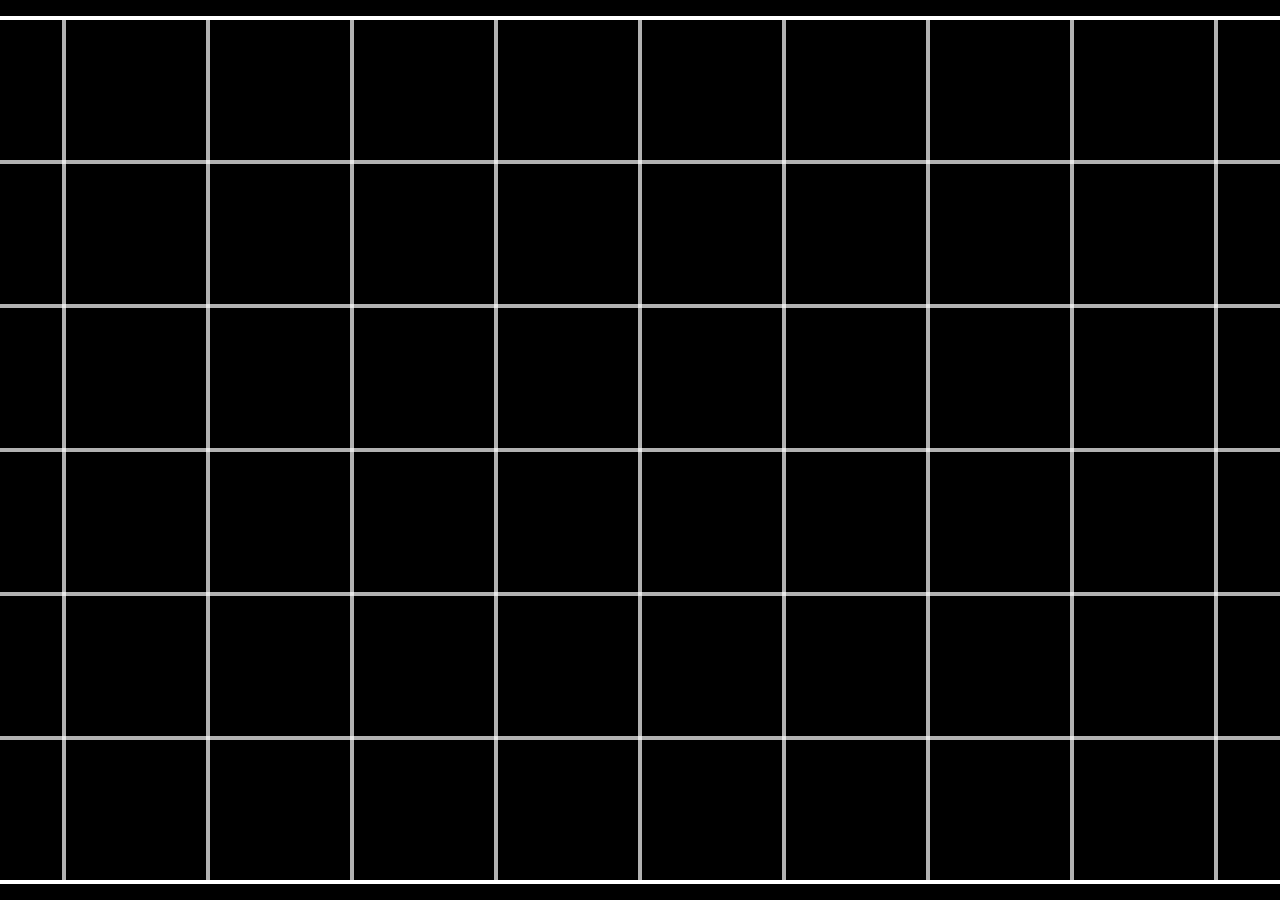
==== game.html @ 51f3d135 "Inital Commit" ====
<!doctype html>
<html lang="zh-CN">
    <head>
        <meta charset="UTF-8" />
        <meta
            name="viewport"
            content="width=device-width, initial-scale=1.0, maximum-scale=1.0, user-scalable=no"
        />
        <title>何忆卫 - 游戏</title>
        <link rel="stylesheet" href="css/main.css" />

        <link href="css/game.css" rel="stylesheet" />
    </head>
    <body>
        <div id="app">
            <div id="game-container"></div>
        </div>
        <div id="dark"></div>
    </body>
    <script src="js/phaser.js" defer></script>
    <script src="js/jdenticon.js" defer></script>
    <script src="js/lib.js" defer></script>
    <script src="js/color-thief.js" defer></script>
    <script src="js/game.js" defer></script>
</html>
---- css/main.css ----
* {
    margin: 0;
    padding: 0;
    box-sizing: border-box;
    -webkit-tap-highlight-color: transparent;
}

body {
    font-family:
        -apple-system, BlinkMacSystemFont, "Segoe UI", Roboto, "Helvetica Neue",
        Arial, sans-serif;
    font-size: 14px;
    line-height: 1.5;
    color: #323233;
    background-color: #f7f8fa;
    -webkit-font-smoothing: antialiased;
    -moz-osx-font-smoothing: grayscale;
}

/* 移动端适配基础样式 */
.van-hairline--top-bottom::after {
    border-width: 0;
}

/* 防止 iOS 点击延迟 */
a,
button,
input,
.van-button {
    touch-action: manipulation;
}

/* 禁用长按菜单 */
* {
    -webkit-touch-callout: none;
    -webkit-user-select: none;
    -khtml-user-select: none;
    -moz-user-select: none;
    -ms-user-select: none;
    user-select: none;
}

/* 允许文本选择 */
p,
span,
div,
h1,
h2,
h3,
h4,
h5,
h6 {
    -webkit-user-select: text;
    -moz-user-select: text;
    -ms-user-select: text;
    user-select: text;
}

/* 滚动条优化 */
::-webkit-scrollbar {
    width: 0;
    background: transparent;
}

/* 输入框样式重置 */
input,
textarea {
    -webkit-appearance: none;
    -moz-appearance: none;
    appearance: none;
    border-radius: 0;
}

/* 安全区域适配（iPhone X 及以上） */
.safe-area-inset-bottom {
    padding-left: constant(safe-area-inset-bottom);
    padding-left: env(safe-area-inset-bottom);
}
/* 横屏布局样式 */
body {
  width: 100vw;
  height: 100vh;
  overflow: hidden;
  display: flex;
  flex-direction: column;
  align-items: center;
  justify-content: center;
  background-color: #f7f8fa;
}

#app {
  width: 100vw;
  height: 100vh;
  display: flex;
  flex-direction: column;
  align-items: center;
  justify-content: center;
  overflow-y: auto;
}

/* 修改容器布局为横向排列 */
.op-container {
  display: flex;
  flex-wrap: nowrap; /* 不换行 */
  gap: 10px;
  justify-content: center;
  align-items: flex-start;
  text-align: left;
  width: auto;
  height: 100vh;
  max-width: 100%;
  scrollbar-width: thin; /* Firefox */
  scrollbar-color: rgba(0, 0, 0, 0.2) transparent; /* Firefox */
}

/* Chrome, Edge, Safari 滚动条样式 */
.op-container::-webkit-scrollbar {
  height: 8px;
}

.op-container::-webkit-scrollbar-track {
  background: transparent;
  border-radius: 20px;
}

.op-container::-webkit-scrollbar-thumb {
  background-color: rgba(0, 0, 0, 0.2);
  border-radius: 20px;
}

/* 调整每个op项目的样式 */
.op {
  flex: 0 0 auto; /* 不允许伸缩，保持原始尺寸 */
  display: flex;
  flex-direction: column;
  align-items: center;
  margin: 0;
  padding: 15px;
  border-radius: 20px;
  cursor: pointer;
  position: relative;
  background-color: #ffffff;
  box-shadow: 0 2px 8px rgba(0, 0, 0, 0.1);
  z-index: 1;
  min-width: 80px;
  transition: all 384ms;
}

.op:hover {
  transform: translateY(-2px);
  box-shadow: 0 4px 12px rgba(0, 0, 0, 0.15);
}

.op-svg-container {
  display: flex;
  align-items: center;
  justify-content: center;
  position: relative;
  z-index: 2;
}

.op-svg {
  width: 80px;
  height: 80px;
  overflow: hidden;
  display: flex;
  align-items: center;
  justify-content: center;
  transition: all 0.3s ease;
  background-color: transparent;
  border-radius: 0;
  box-shadow: none;
}

.op-svg svg {
  width: 100%;
  height: 100%;
  object-fit: contain;
  filter: drop-shadow(0 2px 4px rgba(0, 0, 0, 0.2));
}

/* 修改悬浮框样式，从下方弹出 */
.op-description {
  display: flex;
  position: absolute;
  top: 100%; /* 放在op元素下方 */
  left: 50%;
  margin-left: 0;
  margin-top: 10px; /* 与图标保持距离 */
  z-index: 1001;
  min-width: 120px;
  padding: 12px;
  background-color: #ffffff;
  border-radius: 20px;
  box-shadow: 0 4px 20px rgba(0, 0, 0, 0.15);
  border: 1px solid #eeeeee;
  flex-direction: column;
  justify-content: center;
  transform: translateX(-50%) translateY(-20px);
  animation: transOut 284ms forwards;
  pointer-events: none;
  opacity: 0;
}

.op-description.show {
  display: flex;
  transform: translateX(-50%) translateY(0);
  animation: transIn 384ms;
  opacity: 1;
  visibility: visible;
  pointer-events: auto; /* 显示时允许交互 */
}

/* 修改箭头位置，指向图标 */
.op-description:before {
  content: "";
  position: absolute;
  bottom: 100%; /* 在悬浮框上方 */
  left: 50%;
  transform: translateX(-50%);
  width: 0;
  height: 0;
  border-left: 6px solid transparent;
  border-right: 6px solid transparent;
  border-bottom: 6px solid #ffffff;
  z-index: 1001;
}

.op-description:after {
  content: "";
  position: absolute;
  bottom: 100%;
  left: 50%;
  transform: translateX(-50%);
  width: 0;
  height: 0;
  border-left: 7px solid transparent;
  border-right: 7px solid transparent;
  border-bottom: 7px solid #eeeeee;
  z-index: 999;
}

/* 修改动画 */
@keyframes transIn {
  0% {
    transform: translateX(-50%) translateY(-20px);
    opacity: 0;
  }
  100% {
    transform: translateX(-50%) translateY(0);
    opacity: 1;
  }
}

@keyframes transOut {
  0% {
    transform: translateX(-50%) translateY(0);
    opacity: 1;
  }
  75% {
    transform: translateX(-50%) translateY(-20px);
    opacity: 0;
  }
}

.op-name {
  font-size: 16px;
  font-weight: 600;
  color: #333333;
  margin-bottom: 8px;
  padding-bottom: 4px;
  border-bottom: 1px solid #eeeeee;
  text-align: center;
}

.op-stat {
  font-size: 13px;
  color: #666666;
  line-height: 1;
  padding: 3px 0;
  display: flex;
  align-items: center;
  text-align: left;
  justify-content: space-between;
}

.op-stat:before {
  content: "";
  width: 6px;
  height: 6px;
  border-radius: 50%;
  background-color: #1890ff;
  margin-right: 8px;
  flex-shrink: 0;
}

.op-stat-value {
  font-weight: 600;
  color: #333333;
}

/* 横屏适配 */
@media (orientation: landscape) {
  .op-container {
    justify-content: flex-start; /* 左对齐，允许滚动 */
  }
  
  .op {
    min-width: 100px;
  }
  
  .op-svg {
    width: 60px;
    height: 60px;
  }
}

/* 小屏幕横屏适配 */
@media (max-width: 768px) and (orientation: landscape) {
  .op-container {
    padding: 10px 0;
  }
  
  .op {
    padding: 8px;
    min-width: 90px;
  }
  
  .op-svg {
    width: 50px;
    height: 50px;
  }
  
  .op-description {
    min-width: 160px;
  }
}

#start-btn {
    height: 100px;
    width: 50%;
    margin: 20px;
    border-radius: 20px;
    border: none;
    box-shadow: 0 5px 10px #AAA;
    background-color: #AAA;
    color: #fff;
    font-weight: 600;
    transition: all 1000ms;
    z-index: 1003;
}

#start-btn:active {
    background-color: #13ff79;
    box-shadow: 0 0 30px #13ff79;
    font-weight: 800;
    transform: scale(1.1);
}

#start-btn:active ~ .mask {
    background-color: rgba(0, 0, 0, 1);
    backdrop-filter: blur(5px);
}

h1 {
    font-size: 300%;
}

.mask, #dark {
    background-color: rgba(0, 0, 0, 0);
    pointer-events: none;
    z-index: 1002;
    position: absolute;
    top: 0;
    left: 0;
    height: 100vh;
    width: 100vw;
    backdrop-filter: blur(0px);
    transition: all 1000ms;
}

#dark {
    background-color: #000;
    z-index: 99999999;
    transition: opacity 500ms;
    opacity: 0;
}
---- css/game.css ----
#app, body, html, #game-container * {
    width: 100vw;
    height: 100vh;
    display: flex;
    flex-direction: column;
    justify-content: center;
    align-items: center;
    margin: 0;
    padding: 0;
    image-rendering: pixelated;
    background-color: #000;
    position: absolute;
    left: 0;
    top: 0;
    z-index: 1;
}

* {
    user-select: none;
    outline: none;
    cursor: none;
}

#dark {
    opacity: 1;
}
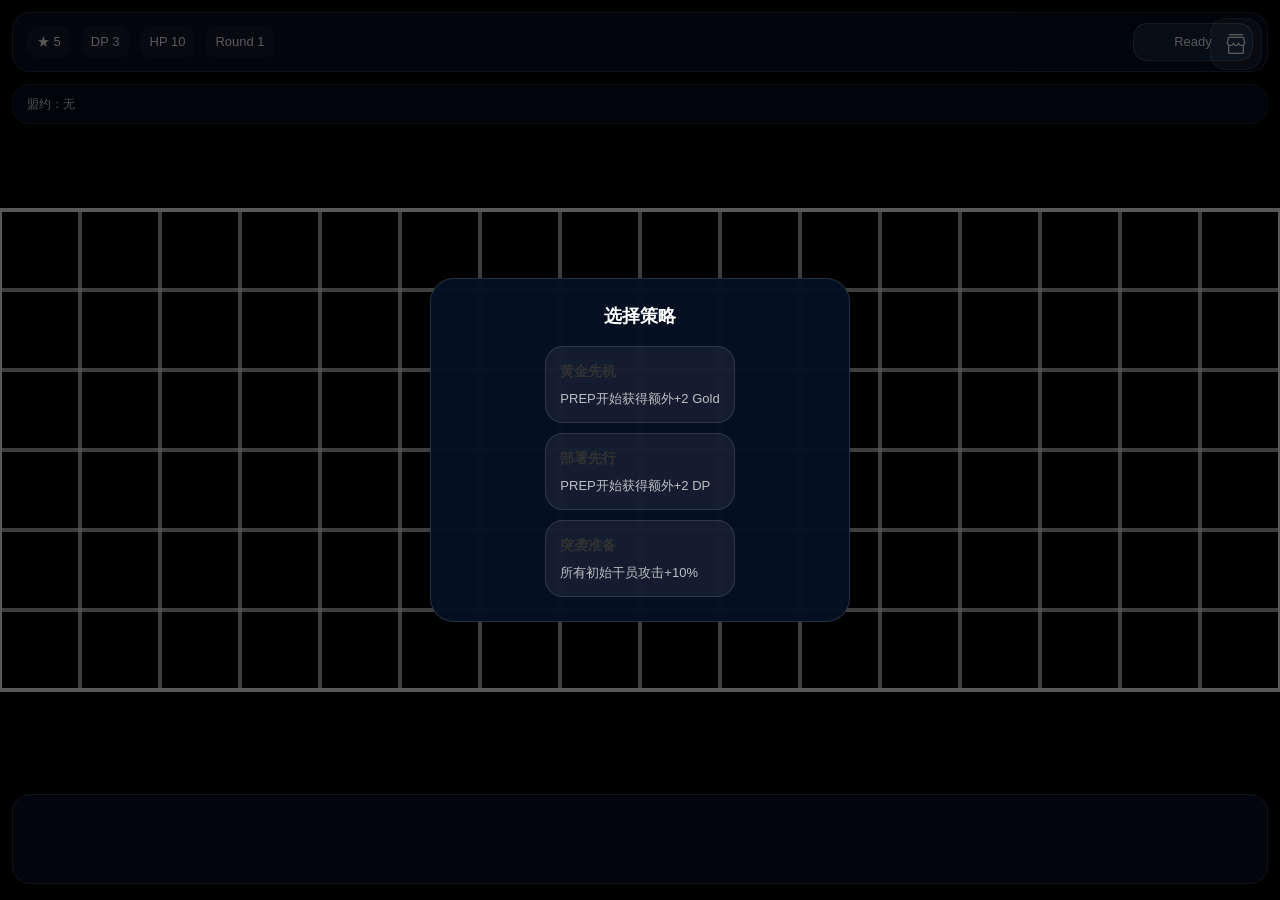
==== commit 8ba52458: "nice" ====
--- a/game.html
+++ b/game.html
@@ -8,12 +8,55 @@
         />
         <title>何忆卫 - 游戏</title>
         <link rel="stylesheet" href="css/main.css" />
-
+        <link rel="stylesheet" href="css/index.css" />
         <link href="css/game.css" rel="stylesheet" />
     </head>
     <body>
         <div id="app">
             <div id="game-container"></div>
+            <div id="battle-ui" class="battle-ui">
+                <div id="status-bar" class="status-bar">
+                    <span id="gold-value">★0</span>
+                    <span id="dp-value">DP 0</span>
+                    <span id="hp-value">HP 0</span>
+                    <span id="round-value">Round 0</span>
+                    <button id="phase-button" class="phase-button">准备</button>
+                </div>
+                <div id="covenant-bar" class="covenant-bar">盟约：无</div>
+                <div id="hand-panel" class="hand-panel"></div>
+            </div>
+            <div id="shop-toggle" class="shop-toggle" aria-label="打开商店" role="button">
+                <i class="van-icon van-icon-shop-o"></i>
+            </div>
+            <div id="shop-panel" class="shop-panel" aria-hidden="true">
+                <div class="shop-panel__header">
+                    <div class="shop-panel__title">
+                        <i class="van-icon van-icon-shop-o"></i>
+                        <span>调度中心</span>
+                    </div>
+                    <button id="shop-close" class="shop-close" type="button" aria-label="关闭商店">
+                        <i class="van-icon van-icon-close"></i>
+                    </button>
+                </div>
+                <div class="shop-panel__topbar">
+                    <button id="shop-refresh" class="shop-action">刷新(2★)</button>
+                    <button id="shop-upgrade" class="shop-action">升级中心(5★)</button>
+                </div>
+                <div id="shop-body" class="shop-body"></div>
+                <div id="shop-note" class="shop-note"></div>
+            </div>
+            <div id="strategy-panel" class="overlay-panel visible" aria-hidden="false">
+                <div class="overlay-box">
+                    <div class="overlay-title">选择策略</div>
+                    <div id="strategy-options" class="strategy-options"></div>
+                </div>
+            </div>
+            <div id="result-panel" class="overlay-panel" aria-hidden="true">
+                <div class="overlay-box">
+                    <div id="result-text" class="overlay-title"></div>
+                    <button id="result-button" class="phase-button"></button>
+                </div>
+            </div>
         </div>
         <div id="dark"></div>
     </body>
--- a/css/index.css
+++ b/css/index.css
@@ -0,0 +1 @@
+html{-webkit-tap-highlight-color:transparent}body{margin:0;font-family:-apple-system,BlinkMacSystemFont,'Helvetica Neue',Helvetica,Segoe UI,Arial,Roboto,'PingFang SC',miui,'Hiragino Sans GB','Microsoft Yahei',sans-serif}a{text-decoration:none}button,input,textarea{color:inherit;font:inherit}[class*=van-]:focus,a:focus,button:focus,input:focus,textarea:focus{outline:0}ol,ul{margin:0;padding:0;list-style:none}.van-ellipsis{overflow:hidden;white-space:nowrap;text-overflow:ellipsis}.van-multi-ellipsis--l2{display:-webkit-box;overflow:hidden;text-overflow:ellipsis;-webkit-line-clamp:2;-webkit-box-orient:vertical}.van-multi-ellipsis--l3{display:-webkit-box;overflow:hidden;text-overflow:ellipsis;-webkit-line-clamp:3;-webkit-box-orient:vertical}.van-clearfix::after{display:table;clear:both;content:''}[class*=van-hairline]::after{position:absolute;box-sizing:border-box;content:' ';pointer-events:none;top:-50%;right:-50%;bottom:-50%;left:-50%;border:0 solid #ebedf0;-webkit-transform:scale(.5);transform:scale(.5)}.van-hairline,.van-hairline--bottom,.van-hairline--left,.van-hairline--right,.van-hairline--surround,.van-hairline--top,.van-hairline--top-bottom{position:relative}.van-hairline--top::after{border-top-width:1px}.van-hairline--left::after{border-left-width:1px}.van-hairline--right::after{border-right-width:1px}.van-hairline--bottom::after{border-bottom-width:1px}.van-hairline--top-bottom::after,.van-hairline-unset--top-bottom::after{border-width:1px 0}.van-hairline--surround::after{border-width:1px}@-webkit-keyframes van-slide-up-enter{from{-webkit-transform:translate3d(0,100%,0);transform:translate3d(0,100%,0)}}@keyframes van-slide-up-enter{from{-webkit-transform:translate3d(0,100%,0);transform:translate3d(0,100%,0)}}@-webkit-keyframes van-slide-up-leave{to{-webkit-transform:translate3d(0,100%,0);transform:translate3d(0,100%,0)}}@keyframes van-slide-up-leave{to{-webkit-transform:translate3d(0,100%,0);transform:translate3d(0,100%,0)}}@-webkit-keyframes van-slide-down-enter{from{-webkit-transform:translate3d(0,-100%,0);transform:translate3d(0,-100%,0)}}@keyframes van-slide-down-enter{from{-webkit-transform:translate3d(0,-100%,0);transform:translate3d(0,-100%,0)}}@-webkit-keyframes van-slide-down-leave{to{-webkit-transform:translate3d(0,-100%,0);transform:translate3d(0,-100%,0)}}@keyframes van-slide-down-leave{to{-webkit-transform:translate3d(0,-100%,0);transform:translate3d(0,-100%,0)}}@-webkit-keyframes van-slide-left-enter{from{-webkit-transform:translate3d(-100%,0,0);transform:translate3d(-100%,0,0)}}@keyframes van-slide-left-enter{from{-webkit-transform:translate3d(-100%,0,0);transform:translate3d(-100%,0,0)}}@-webkit-keyframes van-slide-left-leave{to{-webkit-transform:translate3d(-100%,0,0);transform:translate3d(-100%,0,0)}}@keyframes van-slide-left-leave{to{-webkit-transform:translate3d(-100%,0,0);transform:translate3d(-100%,0,0)}}@-webkit-keyframes van-slide-right-enter{from{-webkit-transform:translate3d(100%,0,0);transform:translate3d(100%,0,0)}}@keyframes van-slide-right-enter{from{-webkit-transform:translate3d(100%,0,0);transform:translate3d(100%,0,0)}}@-webkit-keyframes van-slide-right-leave{to{-webkit-transform:translate3d(100%,0,0);transform:translate3d(100%,0,0)}}@keyframes van-slide-right-leave{to{-webkit-transform:translate3d(100%,0,0);transform:translate3d(100%,0,0)}}@-webkit-keyframes van-fade-in{from{opacity:0}to{opacity:1}}@keyframes van-fade-in{from{opacity:0}to{opacity:1}}@-webkit-keyframes van-fade-out{from{opacity:1}to{opacity:0}}@keyframes van-fade-out{from{opacity:1}to{opacity:0}}@-webkit-keyframes van-rotate{from{-webkit-transform:rotate(0);transform:rotate(0)}to{-webkit-transform:rotate(360deg);transform:rotate(360deg)}}@keyframes van-rotate{from{-webkit-transform:rotate(0);transform:rotate(0)}to{-webkit-transform:rotate(360deg);transform:rotate(360deg)}}.van-fade-enter-active{-webkit-animation:.3s van-fade-in both ease-out;animation:.3s van-fade-in both ease-out}.van-fade-leave-active{-webkit-animation:.3s van-fade-out both ease-in;animation:.3s van-fade-out both ease-in}.van-slide-up-enter-active{-webkit-animation:van-slide-up-enter .3s both ease-out;animation:van-slide-up-enter .3s both ease-out}.van-slide-up-leave-active{-webkit-animation:van-slide-up-leave .3s both ease-in;animation:van-slide-up-leave .3s both ease-in}.van-slide-down-enter-active{-webkit-animation:van-slide-down-enter .3s both ease-out;animation:van-slide-down-enter .3s both ease-out}.van-slide-down-leave-active{-webkit-animation:van-slide-down-leave .3s both ease-in;animation:van-slide-down-leave .3s both ease-in}.van-slide-left-enter-active{-webkit-animation:van-slide-left-enter .3s both ease-out;animation:van-slide-left-enter .3s both ease-out}.van-slide-left-leave-active{-webkit-animation:van-slide-left-leave .3s both ease-in;animation:van-slide-left-leave .3s both ease-in}.van-slide-right-enter-active{-webkit-animation:van-slide-right-enter .3s both ease-out;animation:van-slide-right-enter .3s both ease-out}.van-slide-right-leave-active{-webkit-animation:van-slide-right-leave .3s both ease-in;animation:van-slide-right-leave .3s both ease-in}.van-overlay{position:fixed;top:0;left:0;z-index:1;width:100%;height:100%;background-color:rgba(0,0,0,.7)}.van-info{position:absolute;top:0;right:0;box-sizing:border-box;min-width:16px;padding:0 3px;color:#fff;font-weight:500;font-size:12px;font-family:-apple-system-font,Helvetica Neue,Arial,sans-serif;line-height:1.2;text-align:center;background-color:#ee0a24;border:1px solid #fff;border-radius:16px;-webkit-transform:translate(50%,-50%);transform:translate(50%,-50%);-webkit-transform-origin:100%;transform-origin:100%}.van-info--dot{width:8px;min-width:0;height:8px;background-color:#ee0a24;border-radius:100%}.van-sidebar-item{position:relative;display:block;box-sizing:border-box;padding:20px 12px;overflow:hidden;color:#323233;font-size:14px;line-height:20px;background-color:#f7f8fa;cursor:pointer;-webkit-user-select:none;user-select:none}.van-sidebar-item:active{background-color:#f2f3f5}.van-sidebar-item__text{position:relative;display:inline-block;word-break:break-all}.van-sidebar-item:not(:last-child)::after{border-bottom-width:1px}.van-sidebar-item--select{color:#323233;font-weight:500}.van-sidebar-item--select,.van-sidebar-item--select:active{background-color:#fff}.van-sidebar-item--select::before{position:absolute;top:50%;left:0;width:4px;height:16px;background-color:#ee0a24;-webkit-transform:translateY(-50%);transform:translateY(-50%);content:''}.van-sidebar-item--disabled{color:#c8c9cc;cursor:not-allowed}.van-sidebar-item--disabled:active{background-color:#f7f8fa}.van-icon{position:relative;display:inline-block;font:normal normal normal 14px/1 vant-icon;font-size:inherit;text-rendering:auto;-webkit-font-smoothing:antialiased}.van-icon:before{display:inline-block}.van-icon-exchange:before{content:'\e6af'}.van-icon-eye:before{content:'\e6b0'}.van-icon-enlarge:before{content:'\e6b1'}.van-icon-expand-o:before{content:'\e6b2'}.van-icon-eye-o:before{content:'\e6b3'}.van-icon-expand:before{content:'\e6b4'}.van-icon-filter-o:before{content:'\e6b5'}.van-icon-fire:before{content:'\e6b6'}.van-icon-fail:before{content:'\e6b7'}.van-icon-failure:before{content:'\e6b8'}.van-icon-fire-o:before{content:'\e6b9'}.van-icon-flag-o:before{content:'\e6ba'}.van-icon-font:before{content:'\e6bb'}.van-icon-font-o:before{content:'\e6bc'}.van-icon-gem-o:before{content:'\e6bd'}.van-icon-flower-o:before{content:'\e6be'}.van-icon-gem:before{content:'\e6bf'}.van-icon-gift-card:before{content:'\e6c0'}.van-icon-friends:before{content:'\e6c1'}.van-icon-friends-o:before{content:'\e6c2'}.van-icon-gold-coin:before{content:'\e6c3'}.van-icon-gold-coin-o:before{content:'\e6c4'}.van-icon-good-job-o:before{content:'\e6c5'}.van-icon-gift:before{content:'\e6c6'}.van-icon-gift-o:before{content:'\e6c7'}.van-icon-gift-card-o:before{content:'\e6c8'}.van-icon-good-job:before{content:'\e6c9'}.van-icon-home-o:before{content:'\e6ca'}.van-icon-goods-collect:before{content:'\e6cb'}.van-icon-graphic:before{content:'\e6cc'}.van-icon-goods-collect-o:before{content:'\e6cd'}.van-icon-hot-o:before{content:'\e6ce'}.van-icon-info:before{content:'\e6cf'}.van-icon-hotel-o:before{content:'\e6d0'}.van-icon-info-o:before{content:'\e6d1'}.van-icon-hot-sale-o:before{content:'\e6d2'}.van-icon-hot:before{content:'\e6d3'}.van-icon-like:before{content:'\e6d4'}.van-icon-idcard:before{content:'\e6d5'}.van-icon-invitation:before{content:'\e6d6'}.van-icon-like-o:before{content:'\e6d7'}.van-icon-hot-sale:before{content:'\e6d8'}.van-icon-location-o:before{content:'\e6d9'}.van-icon-location:before{content:'\e6da'}.van-icon-label:before{content:'\e6db'}.van-icon-lock:before{content:'\e6dc'}.van-icon-label-o:before{content:'\e6dd'}.van-icon-map-marked:before{content:'\e6de'}.van-icon-logistics:before{content:'\e6df'}.van-icon-manager:before{content:'\e6e0'}.van-icon-more:before{content:'\e6e1'}.van-icon-live:before{content:'\e6e2'}.van-icon-manager-o:before{content:'\e6e3'}.van-icon-medal:before{content:'\e6e4'}.van-icon-more-o:before{content:'\e6e5'}.van-icon-music-o:before{content:'\e6e6'}.van-icon-music:before{content:'\e6e7'}.van-icon-new-arrival-o:before{content:'\e6e8'}.van-icon-medal-o:before{content:'\e6e9'}.van-icon-new-o:before{content:'\e6ea'}.van-icon-free-postage:before{content:'\e6eb'}.van-icon-newspaper-o:before{content:'\e6ec'}.van-icon-new-arrival:before{content:'\e6ed'}.van-icon-minus:before{content:'\e6ee'}.van-icon-orders-o:before{content:'\e6ef'}.van-icon-new:before{content:'\e6f0'}.van-icon-paid:before{content:'\e6f1'}.van-icon-notes-o:before{content:'\e6f2'}.van-icon-other-pay:before{content:'\e6f3'}.van-icon-pause-circle:before{content:'\e6f4'}.van-icon-pause:before{content:'\e6f5'}.van-icon-pause-circle-o:before{content:'\e6f6'}.van-icon-peer-pay:before{content:'\e6f7'}.van-icon-pending-payment:before{content:'\e6f8'}.van-icon-passed:before{content:'\e6f9'}.van-icon-plus:before{content:'\e6fa'}.van-icon-phone-circle-o:before{content:'\e6fb'}.van-icon-phone-o:before{content:'\e6fc'}.van-icon-printer:before{content:'\e6fd'}.van-icon-photo-fail:before{content:'\e6fe'}.van-icon-phone:before{content:'\e6ff'}.van-icon-photo-o:before{content:'\e700'}.van-icon-play-circle:before{content:'\e701'}.van-icon-play:before{content:'\e702'}.van-icon-phone-circle:before{content:'\e703'}.van-icon-point-gift-o:before{content:'\e704'}.van-icon-point-gift:before{content:'\e705'}.van-icon-play-circle-o:before{content:'\e706'}.van-icon-shrink:before{content:'\e707'}.van-icon-photo:before{content:'\e708'}.van-icon-qr:before{content:'\e709'}.van-icon-qr-invalid:before{content:'\e70a'}.van-icon-question-o:before{content:'\e70b'}.van-icon-revoke:before{content:'\e70c'}.van-icon-replay:before{content:'\e70d'}.van-icon-service:before{content:'\e70e'}.van-icon-question:before{content:'\e70f'}.van-icon-search:before{content:'\e710'}.van-icon-refund-o:before{content:'\e711'}.van-icon-service-o:before{content:'\e712'}.van-icon-scan:before{content:'\e713'}.van-icon-share:before{content:'\e714'}.van-icon-send-gift-o:before{content:'\e715'}.van-icon-share-o:before{content:'\e716'}.van-icon-setting:before{content:'\e717'}.van-icon-points:before{content:'\e718'}.van-icon-photograph:before{content:'\e719'}.van-icon-shop:before{content:'\e71a'}.van-icon-shop-o:before{content:'\e71b'}.van-icon-shop-collect-o:before{content:'\e71c'}.van-icon-shop-collect:before{content:'\e71d'}.van-icon-smile:before{content:'\e71e'}.van-icon-shopping-cart-o:before{content:'\e71f'}.van-icon-sign:before{content:'\e720'}.van-icon-sort:before{content:'\e721'}.van-icon-star-o:before{content:'\e722'}.van-icon-smile-comment-o:before{content:'\e723'}.van-icon-stop:before{content:'\e724'}.van-icon-stop-circle-o:before{content:'\e725'}.van-icon-smile-o:before{content:'\e726'}.van-icon-star:before{content:'\e727'}.van-icon-success:before{content:'\e728'}.van-icon-stop-circle:before{content:'\e729'}.van-icon-records:before{content:'\e72a'}.van-icon-shopping-cart:before{content:'\e72b'}.van-icon-tosend:before{content:'\e72c'}.van-icon-todo-list:before{content:'\e72d'}.van-icon-thumb-circle-o:before{content:'\e72e'}.van-icon-thumb-circle:before{content:'\e72f'}.van-icon-umbrella-circle:before{content:'\e730'}.van-icon-underway:before{content:'\e731'}.van-icon-upgrade:before{content:'\e732'}.van-icon-todo-list-o:before{content:'\e733'}.van-icon-tv-o:before{content:'\e734'}.van-icon-underway-o:before{content:'\e735'}.van-icon-user-o:before{content:'\e736'}.van-icon-vip-card-o:before{content:'\e737'}.van-icon-vip-card:before{content:'\e738'}.van-icon-send-gift:before{content:'\e739'}.van-icon-wap-home:before{content:'\e73a'}.van-icon-wap-nav:before{content:'\e73b'}.van-icon-volume-o:before{content:'\e73c'}.van-icon-video:before{content:'\e73d'}.van-icon-wap-home-o:before{content:'\e73e'}.van-icon-volume:before{content:'\e73f'}.van-icon-warning:before{content:'\e740'}.van-icon-weapp-nav:before{content:'\e741'}.van-icon-wechat-pay:before{content:'\e742'}.van-icon-warning-o:before{content:'\e743'}.van-icon-wechat:before{content:'\e744'}.van-icon-setting-o:before{content:'\e745'}.van-icon-youzan-shield:before{content:'\e746'}.van-icon-warn-o:before{content:'\e747'}.van-icon-smile-comment:before{content:'\e748'}.van-icon-user-circle-o:before{content:'\e749'}.van-icon-video-o:before{content:'\e74a'}.van-icon-add-square:before{content:'\e65c'}.van-icon-add:before{content:'\e65d'}.van-icon-arrow-down:before{content:'\e65e'}.van-icon-arrow-up:before{content:'\e65f'}.van-icon-arrow:before{content:'\e660'}.van-icon-after-sale:before{content:'\e661'}.van-icon-add-o:before{content:'\e662'}.van-icon-alipay:before{content:'\e663'}.van-icon-ascending:before{content:'\e664'}.van-icon-apps-o:before{content:'\e665'}.van-icon-aim:before{content:'\e666'}.van-icon-award:before{content:'\e667'}.van-icon-arrow-left:before{content:'\e668'}.van-icon-award-o:before{content:'\e669'}.van-icon-audio:before{content:'\e66a'}.van-icon-bag-o:before{content:'\e66b'}.van-icon-balance-list:before{content:'\e66c'}.van-icon-back-top:before{content:'\e66d'}.van-icon-bag:before{content:'\e66e'}.van-icon-balance-pay:before{content:'\e66f'}.van-icon-balance-o:before{content:'\e670'}.van-icon-bar-chart-o:before{content:'\e671'}.van-icon-bars:before{content:'\e672'}.van-icon-balance-list-o:before{content:'\e673'}.van-icon-birthday-cake-o:before{content:'\e674'}.van-icon-bookmark:before{content:'\e675'}.van-icon-bill:before{content:'\e676'}.van-icon-bell:before{content:'\e677'}.van-icon-browsing-history-o:before{content:'\e678'}.van-icon-browsing-history:before{content:'\e679'}.van-icon-bookmark-o:before{content:'\e67a'}.van-icon-bulb-o:before{content:'\e67b'}.van-icon-bullhorn-o:before{content:'\e67c'}.van-icon-bill-o:before{content:'\e67d'}.van-icon-calendar-o:before{content:'\e67e'}.van-icon-brush-o:before{content:'\e67f'}.van-icon-card:before{content:'\e680'}.van-icon-cart-o:before{content:'\e681'}.van-icon-cart-circle:before{content:'\e682'}.van-icon-cart-circle-o:before{content:'\e683'}.van-icon-cart:before{content:'\e684'}.van-icon-cash-on-deliver:before{content:'\e685'}.van-icon-cash-back-record:before{content:'\e686'}.van-icon-cashier-o:before{content:'\e687'}.van-icon-chart-trending-o:before{content:'\e688'}.van-icon-certificate:before{content:'\e689'}.van-icon-chat:before{content:'\e68a'}.van-icon-clear:before{content:'\e68b'}.van-icon-chat-o:before{content:'\e68c'}.van-icon-checked:before{content:'\e68d'}.van-icon-clock:before{content:'\e68e'}.van-icon-clock-o:before{content:'\e68f'}.van-icon-close:before{content:'\e690'}.van-icon-closed-eye:before{content:'\e691'}.van-icon-circle:before{content:'\e692'}.van-icon-cluster-o:before{content:'\e693'}.van-icon-column:before{content:'\e694'}.van-icon-comment-circle-o:before{content:'\e695'}.van-icon-cluster:before{content:'\e696'}.van-icon-comment:before{content:'\e697'}.van-icon-comment-o:before{content:'\e698'}.van-icon-comment-circle:before{content:'\e699'}.van-icon-completed:before{content:'\e69a'}.van-icon-credit-pay:before{content:'\e69b'}.van-icon-coupon:before{content:'\e69c'}.van-icon-debit-pay:before{content:'\e69d'}.van-icon-coupon-o:before{content:'\e69e'}.van-icon-contact:before{content:'\e69f'}.van-icon-descending:before{content:'\e6a0'}.van-icon-desktop-o:before{content:'\e6a1'}.van-icon-diamond-o:before{content:'\e6a2'}.van-icon-description:before{content:'\e6a3'}.van-icon-delete:before{content:'\e6a4'}.van-icon-diamond:before{content:'\e6a5'}.van-icon-delete-o:before{content:'\e6a6'}.van-icon-cross:before{content:'\e6a7'}.van-icon-edit:before{content:'\e6a8'}.van-icon-ellipsis:before{content:'\e6a9'}.van-icon-down:before{content:'\e6aa'}.van-icon-discount:before{content:'\e6ab'}.van-icon-ecard-pay:before{content:'\e6ac'}.van-icon-envelop-o:before{content:'\e6ae'}.van-icon-shield-o:before{content:'\e74b'}.van-icon-guide-o:before{content:'\e74c'}@font-face{font-weight:400;font-family:vant-icon;font-style:normal;font-display:auto;src:url('[data-uri]') format('woff2'),url(//at.alicdn.com/t/font_2553510_61agzg96wm8.woff?t=1631948257467) format('woff'),url(//at.alicdn.com/t/font_2553510_61agzg96wm8.ttf?t=1631948257467) format('truetype')}.van-icon__image{display:block;width:1em;height:1em;object-fit:contain}.van-tabbar-item{display:-webkit-box;display:-webkit-flex;display:flex;-webkit-box-flex:1;-webkit-flex:1;flex:1;-webkit-box-orient:vertical;-webkit-box-direction:normal;-webkit-flex-direction:column;flex-direction:column;-webkit-box-align:center;-webkit-align-items:center;align-items:center;-webkit-box-pack:center;-webkit-justify-content:center;justify-content:center;color:#646566;font-size:12px;line-height:1;cursor:pointer}.van-tabbar-item__icon{position:relative;margin-bottom:4px;font-size:22px}.van-tabbar-item__icon .van-icon{display:block}.van-tabbar-item__icon img{display:block;height:20px}.van-tabbar-item--active{color:#1989fa;background-color:#fff}.van-tabbar-item .van-info{margin-top:4px}.van-step{position:relative;-webkit-box-flex:1;-webkit-flex:1;flex:1;color:#969799;font-size:14px}.van-step__circle{display:block;width:5px;height:5px;background-color:#969799;border-radius:50%}.van-step__line{position:absolute;background-color:#ebedf0;-webkit-transition:background-color .3s;transition:background-color .3s}.van-step--horizontal{float:left}.van-step--horizontal:first-child .van-step__title{margin-left:0;-webkit-transform:none;transform:none}.van-step--horizontal:last-child{position:absolute;right:1px;width:auto}.van-step--horizontal:last-child .van-step__title{margin-left:0;-webkit-transform:none;transform:none}.van-step--horizontal:last-child .van-step__circle-container{right:-9px;left:auto}.van-step--horizontal .van-step__circle-container{position:absolute;top:30px;left:-8px;z-index:1;padding:0 8px;background-color:#fff;-webkit-transform:translateY(-50%);transform:translateY(-50%)}.van-step--horizontal .van-step__title{display:inline-block;margin-left:3px;font-size:12px;-webkit-transform:translateX(-50%);transform:translateX(-50%)}@media (max-width:321px){.van-step--horizontal .van-step__title{font-size:11px}}.van-step--horizontal .van-step__line{top:30px;left:0;width:100%;height:1px}.van-step--horizontal .van-step__icon{display:block;font-size:12px}.van-step--horizontal .van-step--process{color:#323233}.van-step--vertical{display:block;float:none;padding:10px 10px 10px 0;line-height:18px}.van-step--vertical:not(:last-child)::after{border-bottom-width:1px}.van-step--vertical .van-step__circle-container{position:absolute;top:19px;left:-15px;z-index:1;font-size:12px;line-height:1;-webkit-transform:translate(-50%,-50%);transform:translate(-50%,-50%)}.van-step--vertical .van-step__line{top:16px;left:-15px;width:1px;height:100%}.van-step:last-child .van-step__line{width:0}.van-step--finish{color:#323233}.van-step--finish .van-step__circle,.van-step--finish .van-step__line{background-color:#07c160}.van-step__icon,.van-step__title{-webkit-transition:color .3s;transition:color .3s}.van-step__icon--active,.van-step__icon--finish,.van-step__title--active,.van-step__title--finish{color:#07c160}.van-rate{display:-webkit-inline-box;display:-webkit-inline-flex;display:inline-flex;-webkit-flex-wrap:wrap;flex-wrap:wrap;cursor:pointer;-webkit-user-select:none;user-select:none}.van-rate__item{position:relative}.van-rate__item:not(:last-child){padding-right:4px}.van-rate__icon{display:block;width:1em;color:#c8c9cc;font-size:20px}.van-rate__icon--half{position:absolute;top:0;left:0;width:.5em;overflow:hidden}.van-rate__icon--full{color:#ee0a24}.van-rate__icon--disabled{color:#c8c9cc}.van-rate--disabled{cursor:not-allowed}.van-rate--readonly{cursor:default}.van-notice-bar{position:relative;display:-webkit-box;display:-webkit-flex;display:flex;-webkit-box-align:center;-webkit-align-items:center;align-items:center;height:40px;padding:0 16px;color:#ed6a0c;font-size:14px;line-height:24px;background-color:#fffbe8}.van-notice-bar__left-icon,.van-notice-bar__right-icon{min-width:24px;font-size:16px}.van-notice-bar__right-icon{text-align:right;cursor:pointer}.van-notice-bar__wrap{position:relative;display:-webkit-box;display:-webkit-flex;display:flex;-webkit-box-flex:1;-webkit-flex:1;flex:1;-webkit-box-align:center;-webkit-align-items:center;align-items:center;height:100%;overflow:hidden}.van-notice-bar__content{position:absolute;white-space:nowrap;-webkit-transition-timing-function:linear;transition-timing-function:linear}.van-notice-bar__content.van-ellipsis{max-width:100%}.van-notice-bar--wrapable{height:auto;padding:8px 16px}.van-notice-bar--wrapable .van-notice-bar__wrap{height:auto}.van-notice-bar--wrapable .van-notice-bar__content{position:relative;white-space:normal;word-wrap:break-word}.van-nav-bar{position:relative;z-index:1;line-height:22px;text-align:center;background-color:#fff;-webkit-user-select:none;user-select:none}.van-nav-bar--fixed{position:fixed;top:0;left:0;width:100%}.van-nav-bar--safe-area-inset-top{padding-top:constant(safe-area-inset-top);padding-top:env(safe-area-inset-top)}.van-nav-bar .van-icon{color:#1989fa}.van-nav-bar__content{position:relative;display:-webkit-box;display:-webkit-flex;display:flex;-webkit-box-align:center;-webkit-align-items:center;align-items:center;height:46px}.van-nav-bar__arrow{margin-right:4px;font-size:16px}.van-nav-bar__title{max-width:60%;margin:0 auto;color:#323233;font-weight:500;font-size:16px}.van-nav-bar__left,.van-nav-bar__right{position:absolute;top:0;bottom:0;display:-webkit-box;display:-webkit-flex;display:flex;-webkit-box-align:center;-webkit-align-items:center;align-items:center;padding:0 16px;font-size:14px;cursor:pointer}.van-nav-bar__left:active,.van-nav-bar__right:active{opacity:.7}.van-nav-bar__left{left:0}.van-nav-bar__right{right:0}.van-nav-bar__text{color:#1989fa}.van-grid-item{position:relative;box-sizing:border-box}.van-grid-item--square{height:0}.van-grid-item__icon{font-size:28px}.van-grid-item__icon-wrapper{position:relative}.van-grid-item__text{color:#646566;font-size:12px;line-height:1.5;word-break:break-all}.van-grid-item__icon+.van-grid-item__text{margin-top:8px}.van-grid-item__content{display:-webkit-box;display:-webkit-flex;display:flex;-webkit-box-orient:vertical;-webkit-box-direction:normal;-webkit-flex-direction:column;flex-direction:column;box-sizing:border-box;height:100%;padding:16px 8px;background-color:#fff}.van-grid-item__content::after{z-index:1;border-width:0 1px 1px 0}.van-grid-item__content--square{position:absolute;top:0;right:0;left:0}.van-grid-item__content--center{-webkit-box-align:center;-webkit-align-items:center;align-items:center;-webkit-box-pack:center;-webkit-justify-content:center;justify-content:center}.van-grid-item__content--horizontal{-webkit-box-orient:horizontal;-webkit-box-direction:normal;-webkit-flex-direction:row;flex-direction:row}.van-grid-item__content--horizontal .van-grid-item__icon+.van-grid-item__text{margin-top:0;margin-left:8px}.van-grid-item__content--surround::after{border-width:1px}.van-grid-item__content--clickable{cursor:pointer}.van-grid-item__content--clickable:active{background-color:#f2f3f5}.van-goods-action-icon{display:-webkit-box;display:-webkit-flex;display:flex;-webkit-box-orient:vertical;-webkit-box-direction:normal;-webkit-flex-direction:column;flex-direction:column;-webkit-box-pack:center;-webkit-justify-content:center;justify-content:center;min-width:48px;height:100%;color:#646566;font-size:10px;line-height:1;text-align:center;background-color:#fff;cursor:pointer}.van-goods-action-icon:active{background-color:#f2f3f5}.van-goods-action-icon__icon{position:relative;width:1em;margin:0 auto 5px;color:#323233;font-size:18px}.van-checkbox{display:-webkit-box;display:-webkit-flex;display:flex;-webkit-box-align:center;-webkit-align-items:center;align-items:center;overflow:hidden;cursor:pointer;-webkit-user-select:none;user-select:none}.van-checkbox--disabled{cursor:not-allowed}.van-checkbox--label-disabled{cursor:default}.van-checkbox--horizontal{margin-right:12px}.van-checkbox__icon{-webkit-box-flex:0;-webkit-flex:none;flex:none;height:1em;font-size:20px;line-height:1em;cursor:pointer}.van-checkbox__icon .van-icon{display:block;box-sizing:border-box;width:1.25em;height:1.25em;color:transparent;font-size:.8em;line-height:1.25;text-align:center;border:1px solid #c8c9cc;-webkit-transition-duration:.2s;transition-duration:.2s;-webkit-transition-property:color,border-color,background-color;transition-property:color,border-color,background-color}.van-checkbox__icon--round .van-icon{border-radius:100%}.van-checkbox__icon--checked .van-icon{color:#fff;background-color:#1989fa;border-color:#1989fa}.van-checkbox__icon--disabled{cursor:not-allowed}.van-checkbox__icon--disabled .van-icon{background-color:#ebedf0;border-color:#c8c9cc}.van-checkbox__icon--disabled.van-checkbox__icon--checked .van-icon{color:#c8c9cc}.van-checkbox__label{margin-left:8px;color:#323233;line-height:20px}.van-checkbox__label--left{margin:0 8px 0 0}.van-checkbox__label--disabled{color:#c8c9cc}.van-coupon{margin:0 12px 12px;overflow:hidden;background-color:#fff;border-radius:8px;box-shadow:0 0 4px rgba(0,0,0,.1)}.van-coupon:active{background-color:#f2f3f5}.van-coupon__content{display:-webkit-box;display:-webkit-flex;display:flex;-webkit-box-align:center;-webkit-align-items:center;align-items:center;box-sizing:border-box;min-height:84px;padding:14px 0;color:#323233}.van-coupon__head{position:relative;min-width:96px;padding:0 8px;color:#ee0a24;text-align:center}.van-coupon__amount,.van-coupon__condition,.van-coupon__name,.van-coupon__valid{overflow:hidden;white-space:nowrap;text-overflow:ellipsis}.van-coupon__amount{margin-bottom:6px;font-weight:500;font-size:30px;overflow:hidden;white-space:nowrap;text-overflow:ellipsis}.van-coupon__amount span{font-weight:400;font-size:40%}.van-coupon__amount span:not(:empty){margin-left:2px}.van-coupon__condition{font-size:12px;line-height:16px;white-space:pre-wrap}.van-coupon__body{position:relative;-webkit-box-flex:1;-webkit-flex:1;flex:1;border-radius:0 8px 8px 0}.van-coupon__name{margin-bottom:10px;font-weight:700;font-size:14px;line-height:20px}.van-coupon__valid{font-size:12px}.van-coupon__corner{position:absolute;top:0;right:16px;bottom:0}.van-coupon__description{padding:8px 16px;font-size:12px;border-top:1px dashed #ebedf0}.van-coupon--disabled:active{background-color:#fff}.van-coupon--disabled .van-coupon-item__content{height:74px}.van-coupon--disabled .van-coupon__head{color:inherit}.van-image{position:relative;display:inline-block}.van-image--round{overflow:hidden;border-radius:50%}.van-image--round img{border-radius:inherit}.van-image__error,.van-image__img,.van-image__loading{display:block;width:100%;height:100%}.van-image__error,.van-image__loading{position:absolute;top:0;left:0;display:-webkit-box;display:-webkit-flex;display:flex;-webkit-box-orient:vertical;-webkit-box-direction:normal;-webkit-flex-direction:column;flex-direction:column;-webkit-box-align:center;-webkit-align-items:center;align-items:center;-webkit-box-pack:center;-webkit-justify-content:center;justify-content:center;color:#969799;font-size:14px;background-color:#f7f8fa}.van-image__loading-icon{color:#dcdee0;font-size:32px}.van-image__error-icon{color:#dcdee0;font-size:32px}.van-radio{display:-webkit-box;display:-webkit-flex;display:flex;-webkit-box-align:center;-webkit-align-items:center;align-items:center;overflow:hidden;cursor:pointer;-webkit-user-select:none;user-select:none}.van-radio--disabled{cursor:not-allowed}.van-radio--label-disabled{cursor:default}.van-radio--horizontal{margin-right:12px}.van-radio__icon{-webkit-box-flex:0;-webkit-flex:none;flex:none;height:1em;font-size:20px;line-height:1em;cursor:pointer}.van-radio__icon .van-icon{display:block;box-sizing:border-box;width:1.25em;height:1.25em;color:transparent;font-size:.8em;line-height:1.25;text-align:center;border:1px solid #c8c9cc;-webkit-transition-duration:.2s;transition-duration:.2s;-webkit-transition-property:color,border-color,background-color;transition-property:color,border-color,background-color}.van-radio__icon--round .van-icon{border-radius:100%}.van-radio__icon--checked .van-icon{color:#fff;background-color:#1989fa;border-color:#1989fa}.van-radio__icon--disabled{cursor:not-allowed}.van-radio__icon--disabled .van-icon{background-color:#ebedf0;border-color:#c8c9cc}.van-radio__icon--disabled.van-radio__icon--checked .van-icon{color:#c8c9cc}.van-radio__label{margin-left:8px;color:#323233;line-height:20px}.van-radio__label--left{margin:0 8px 0 0}.van-radio__label--disabled{color:#c8c9cc}.van-tag{position:relative;display:-webkit-inline-box;display:-webkit-inline-flex;display:inline-flex;-webkit-box-align:center;-webkit-align-items:center;align-items:center;padding:0 4px;color:#fff;font-size:12px;line-height:16px;border-radius:2px}.van-tag--default{background-color:#969799}.van-tag--default.van-tag--plain{color:#969799}.van-tag--danger{background-color:#ee0a24}.van-tag--danger.van-tag--plain{color:#ee0a24}.van-tag--primary{background-color:#1989fa}.van-tag--primary.van-tag--plain{color:#1989fa}.van-tag--success{background-color:#07c160}.van-tag--success.van-tag--plain{color:#07c160}.van-tag--warning{background-color:#ff976a}.van-tag--warning.van-tag--plain{color:#ff976a}.van-tag--plain{background-color:#fff;border-color:currentColor}.van-tag--plain::before{position:absolute;top:0;right:0;bottom:0;left:0;border:1px solid;border-color:inherit;border-radius:inherit;content:'';pointer-events:none}.van-tag--medium{padding:2px 6px}.van-tag--large{padding:4px 8px;font-size:14px;border-radius:4px}.van-tag--mark{border-radius:0 999px 999px 0}.van-tag--mark::after{display:block;width:2px;content:''}.van-tag--round{border-radius:999px}.van-tag__close{margin-left:2px;cursor:pointer}.van-card{position:relative;box-sizing:border-box;padding:8px 16px;color:#323233;font-size:12px;background-color:#fafafa}.van-card:not(:first-child){margin-top:8px}.van-card__header{display:-webkit-box;display:-webkit-flex;display:flex}.van-card__thumb{position:relative;-webkit-box-flex:0;-webkit-flex:none;flex:none;width:88px;height:88px;margin-right:8px}.van-card__thumb img{border-radius:8px}.van-card__content{position:relative;display:-webkit-box;display:-webkit-flex;display:flex;-webkit-box-flex:1;-webkit-flex:1;flex:1;-webkit-box-orient:vertical;-webkit-box-direction:normal;-webkit-flex-direction:column;flex-direction:column;-webkit-box-pack:justify;-webkit-justify-content:space-between;justify-content:space-between;min-width:0;min-height:88px}.van-card__content--centered{-webkit-box-pack:center;-webkit-justify-content:center;justify-content:center}.van-card__desc,.van-card__title{word-wrap:break-word}.van-card__title{max-height:32px;font-weight:500;line-height:16px}.van-card__desc{max-height:20px;color:#646566;line-height:20px}.van-card__bottom{line-height:20px}.van-card__price{display:inline-block;color:#323233;font-weight:500;font-size:12px}.van-card__price-integer{font-size:16px;font-family:Avenir-Heavy,PingFang SC,Helvetica Neue,Arial,sans-serif}.van-card__price-decimal{font-family:Avenir-Heavy,PingFang SC,Helvetica Neue,Arial,sans-serif}.van-card__origin-price{display:inline-block;margin-left:5px;color:#969799;font-size:10px;text-decoration:line-through}.van-card__num{float:right;color:#969799}.van-card__tag{position:absolute;top:2px;left:0}.van-card__footer{-webkit-box-flex:0;-webkit-flex:none;flex:none;text-align:right}.van-card__footer .van-button{margin-left:5px}.van-cell{position:relative;display:-webkit-box;display:-webkit-flex;display:flex;box-sizing:border-box;width:100%;padding:10px 16px;overflow:hidden;color:#323233;font-size:14px;line-height:24px;background-color:#fff}.van-cell::after{position:absolute;box-sizing:border-box;content:' ';pointer-events:none;right:16px;bottom:0;left:16px;border-bottom:1px solid #ebedf0;-webkit-transform:scaleY(.5);transform:scaleY(.5)}.van-cell--borderless::after,.van-cell:last-child::after{display:none}.van-cell__label{margin-top:4px;color:#969799;font-size:12px;line-height:18px}.van-cell__title,.van-cell__value{-webkit-box-flex:1;-webkit-flex:1;flex:1}.van-cell__value{position:relative;overflow:hidden;color:#969799;text-align:right;vertical-align:middle;word-wrap:break-word}.van-cell__value--alone{color:#323233;text-align:left}.van-cell__left-icon,.van-cell__right-icon{height:24px;font-size:16px;line-height:24px}.van-cell__left-icon{margin-right:4px}.van-cell__right-icon{margin-left:4px;color:#969799}.van-cell--clickable{cursor:pointer}.van-cell--clickable:active{background-color:#f2f3f5}.van-cell--required{overflow:visible}.van-cell--required::before{position:absolute;left:8px;color:#ee0a24;font-size:14px;content:'*'}.van-cell--center{-webkit-box-align:center;-webkit-align-items:center;align-items:center}.van-cell--large{padding-top:12px;padding-bottom:12px}.van-cell--large .van-cell__title{font-size:16px}.van-cell--large .van-cell__label{font-size:14px}.van-coupon-cell__value--selected{color:#323233}.van-contact-card{padding:16px}.van-contact-card__value{margin-left:5px;line-height:20px}.van-contact-card--add .van-contact-card__value{line-height:40px}.van-contact-card--add .van-cell__left-icon{color:#1989fa;font-size:40px}.van-contact-card::before{position:absolute;right:0;bottom:0;left:0;height:2px;background:-webkit-repeating-linear-gradient(135deg,#ff6c6c 0,#ff6c6c 20%,transparent 0,transparent 25%,#1989fa 0,#1989fa 45%,transparent 0,transparent 50%);background:repeating-linear-gradient(-45deg,#ff6c6c 0,#ff6c6c 20%,transparent 0,transparent 25%,#1989fa 0,#1989fa 45%,transparent 0,transparent 50%);background-size:80px;content:''}.van-collapse-item{position:relative}.van-collapse-item--border::after{position:absolute;box-sizing:border-box;content:' ';pointer-events:none;top:0;right:16px;left:16px;border-top:1px solid #ebedf0;-webkit-transform:scaleY(.5);transform:scaleY(.5)}.van-collapse-item__title .van-cell__right-icon::before{-webkit-transform:rotate(90deg) translateZ(0);transform:rotate(90deg) translateZ(0);-webkit-transition:-webkit-transform .3s;transition:-webkit-transform .3s;transition:transform .3s;transition:transform .3s,-webkit-transform .3s}.van-collapse-item__title::after{right:16px;display:none}.van-collapse-item__title--expanded .van-cell__right-icon::before{-webkit-transform:rotate(-90deg);transform:rotate(-90deg)}.van-collapse-item__title--expanded::after{display:block}.van-collapse-item__title--borderless::after{display:none}.van-collapse-item__title--disabled{cursor:not-allowed}.van-collapse-item__title--disabled,.van-collapse-item__title--disabled .van-cell__right-icon{color:#c8c9cc}.van-collapse-item__title--disabled:active{background-color:#fff}.van-collapse-item__wrapper{overflow:hidden;-webkit-transition:height .3s ease-in-out;transition:height .3s ease-in-out;will-change:height}.van-collapse-item__content{padding:12px 16px;color:#969799;font-size:14px;line-height:1.5;background-color:#fff}.van-field__label{-webkit-box-flex:0;-webkit-flex:none;flex:none;box-sizing:border-box;width:6.2em;margin-right:12px;color:#646566;text-align:left;word-wrap:break-word}.van-field__label--center{text-align:center}.van-field__label--right{text-align:right}.van-field--disabled .van-field__label{color:#c8c9cc}.van-field__value{overflow:visible}.van-field__body{display:-webkit-box;display:-webkit-flex;display:flex;-webkit-box-align:center;-webkit-align-items:center;align-items:center}.van-field__control{display:block;box-sizing:border-box;width:100%;min-width:0;margin:0;padding:0;color:#323233;line-height:inherit;text-align:left;background-color:transparent;border:0;resize:none}.van-field__control::-webkit-input-placeholder{color:#c8c9cc}.van-field__control::placeholder{color:#c8c9cc}.van-field__control:disabled{color:#c8c9cc;cursor:not-allowed;opacity:1;-webkit-text-fill-color:#c8c9cc}.van-field__control:read-only{cursor:default}.van-field__control--center{-webkit-box-pack:center;-webkit-justify-content:center;justify-content:center;text-align:center}.van-field__control--right{-webkit-box-pack:end;-webkit-justify-content:flex-end;justify-content:flex-end;text-align:right}.van-field__control--custom{display:-webkit-box;display:-webkit-flex;display:flex;-webkit-box-align:center;-webkit-align-items:center;align-items:center;min-height:24px}.van-field__control[type=date],.van-field__control[type=datetime-local],.van-field__control[type=time]{min-height:24px}.van-field__control[type=search]{-webkit-appearance:none}.van-field__button,.van-field__clear,.van-field__icon,.van-field__right-icon{-webkit-flex-shrink:0;flex-shrink:0}.van-field__clear,.van-field__right-icon{margin-right:-8px;padding:0 8px;line-height:inherit}.van-field__clear{color:#c8c9cc;font-size:16px;cursor:pointer}.van-field__left-icon .van-icon,.van-field__right-icon .van-icon{display:block;font-size:16px;line-height:inherit}.van-field__left-icon{margin-right:4px}.van-field__right-icon{color:#969799}.van-field__button{padding-left:8px}.van-field__error-message{color:#ee0a24;font-size:12px;text-align:left}.van-field__error-message--center{text-align:center}.van-field__error-message--right{text-align:right}.van-field__word-limit{margin-top:4px;color:#646566;font-size:12px;line-height:16px;text-align:right}.van-field--error .van-field__control::-webkit-input-placeholder{color:#ee0a24;-webkit-text-fill-color:currentColor}.van-field--error .van-field__control,.van-field--error .van-field__control::placeholder{color:#ee0a24;-webkit-text-fill-color:currentColor}.van-field--min-height .van-field__control{min-height:60px}.van-search{display:-webkit-box;display:-webkit-flex;display:flex;-webkit-box-align:center;-webkit-align-items:center;align-items:center;box-sizing:border-box;padding:10px 12px;background-color:#fff}.van-search__content{display:-webkit-box;display:-webkit-flex;display:flex;-webkit-box-flex:1;-webkit-flex:1;flex:1;padding-left:12px;background-color:#f7f8fa;border-radius:2px}.van-search__content--round{border-radius:999px}.van-search__label{padding:0 5px;color:#323233;font-size:14px;line-height:34px}.van-search .van-cell{-webkit-box-flex:1;-webkit-flex:1;flex:1;padding:5px 8px 5px 0;background-color:transparent}.van-search .van-cell .van-field__left-icon{color:#969799}.van-search--show-action{padding-right:0}.van-search input::-webkit-search-cancel-button,.van-search input::-webkit-search-decoration,.van-search input::-webkit-search-results-button,.van-search input::-webkit-search-results-decoration{display:none}.van-search__action{padding:0 8px;color:#323233;font-size:14px;line-height:34px;cursor:pointer;-webkit-user-select:none;user-select:none}.van-search__action:active{background-color:#f2f3f5}.van-overflow-hidden{overflow:hidden!important}.van-popup{position:fixed;max-height:100%;overflow-y:auto;background-color:#fff;-webkit-transition:-webkit-transform .3s;transition:-webkit-transform .3s;transition:transform .3s;transition:transform .3s,-webkit-transform .3s;-webkit-overflow-scrolling:touch}.van-popup--center{top:50%;left:50%;-webkit-transform:translate3d(-50%,-50%,0);transform:translate3d(-50%,-50%,0)}.van-popup--center.van-popup--round{border-radius:16px}.van-popup--top{top:0;left:0;width:100%}.van-popup--top.van-popup--round{border-radius:0 0 16px 16px}.van-popup--right{top:50%;right:0;-webkit-transform:translate3d(0,-50%,0);transform:translate3d(0,-50%,0)}.van-popup--right.van-popup--round{border-radius:16px 0 0 16px}.van-popup--bottom{bottom:0;left:0;width:100%}.van-popup--bottom.van-popup--round{border-radius:16px 16px 0 0}.van-popup--left{top:50%;left:0;-webkit-transform:translate3d(0,-50%,0);transform:translate3d(0,-50%,0)}.van-popup--left.van-popup--round{border-radius:0 16px 16px 0}.van-popup--safe-area-inset-bottom{padding-bottom:constant(safe-area-inset-bottom);padding-bottom:env(safe-area-inset-bottom)}.van-popup-slide-bottom-enter-active,.van-popup-slide-left-enter-active,.van-popup-slide-right-enter-active,.van-popup-slide-top-enter-active{-webkit-transition-timing-function:ease-out;transition-timing-function:ease-out}.van-popup-slide-bottom-leave-active,.van-popup-slide-left-leave-active,.van-popup-slide-right-leave-active,.van-popup-slide-top-leave-active{-webkit-transition-timing-function:ease-in;transition-timing-function:ease-in}.van-popup-slide-top-enter,.van-popup-slide-top-leave-active{-webkit-transform:translate3d(0,-100%,0);transform:translate3d(0,-100%,0)}.van-popup-slide-right-enter,.van-popup-slide-right-leave-active{-webkit-transform:translate3d(100%,-50%,0);transform:translate3d(100%,-50%,0)}.van-popup-slide-bottom-enter,.van-popup-slide-bottom-leave-active{-webkit-transform:translate3d(0,100%,0);transform:translate3d(0,100%,0)}.van-popup-slide-left-enter,.van-popup-slide-left-leave-active{-webkit-transform:translate3d(-100%,-50%,0);transform:translate3d(-100%,-50%,0)}.van-popup__close-icon{position:absolute;z-index:1;color:#c8c9cc;font-size:22px;cursor:pointer}.van-popup__close-icon:active{color:#969799}.van-popup__close-icon--top-left{top:16px;left:16px}.van-popup__close-icon--top-right{top:16px;right:16px}.van-popup__close-icon--bottom-left{bottom:16px;left:16px}.van-popup__close-icon--bottom-right{right:16px;bottom:16px}.van-share-sheet__header{padding:12px 16px 4px;text-align:center}.van-share-sheet__title{margin-top:8px;color:#323233;font-weight:400;font-size:14px;line-height:20px}.van-share-sheet__description{display:block;margin-top:8px;color:#969799;font-size:12px;line-height:16px}.van-share-sheet__options{position:relative;display:-webkit-box;display:-webkit-flex;display:flex;padding:16px 0 16px 8px;overflow-x:auto;overflow-y:visible;-webkit-overflow-scrolling:touch}.van-share-sheet__options--border::before{position:absolute;box-sizing:border-box;content:' ';pointer-events:none;top:0;right:0;left:16px;border-top:1px solid #ebedf0;-webkit-transform:scaleY(.5);transform:scaleY(.5)}.van-share-sheet__options::-webkit-scrollbar{height:0}.van-share-sheet__option{display:-webkit-box;display:-webkit-flex;display:flex;-webkit-box-orient:vertical;-webkit-box-direction:normal;-webkit-flex-direction:column;flex-direction:column;-webkit-box-align:center;-webkit-align-items:center;align-items:center;cursor:pointer;-webkit-user-select:none;user-select:none}.van-share-sheet__option:active{opacity:.7}.van-share-sheet__icon{width:48px;height:48px;margin:0 16px}.van-share-sheet__name{margin-top:8px;padding:0 4px;color:#646566;font-size:12px}.van-share-sheet__option-description{padding:0 4px;color:#c8c9cc;font-size:12px}.van-share-sheet__cancel{display:block;width:100%;padding:0;font-size:16px;line-height:48px;text-align:center;background:#fff;border:none;cursor:pointer}.van-share-sheet__cancel::before{display:block;height:8px;background-color:#f7f8fa;content:' '}.van-share-sheet__cancel:active{background-color:#f2f3f5}.van-popover{position:absolute;overflow:visible;background-color:transparent;-webkit-transition:opacity .15s,-webkit-transform .15s;transition:opacity .15s,-webkit-transform .15s;transition:opacity .15s,transform .15s;transition:opacity .15s,transform .15s,-webkit-transform .15s}.van-popover__wrapper{display:inline-block}.van-popover__arrow{position:absolute;width:0;height:0;border-color:transparent;border-style:solid;border-width:6px}.van-popover__content{overflow:hidden;border-radius:8px}.van-popover__action{position:relative;display:-webkit-box;display:-webkit-flex;display:flex;-webkit-box-align:center;-webkit-align-items:center;align-items:center;box-sizing:border-box;width:128px;height:44px;padding:0 16px;font-size:14px;line-height:20px;cursor:pointer}.van-popover__action:last-child .van-popover__action-text::after{display:none}.van-popover__action-text{display:-webkit-box;display:-webkit-flex;display:flex;-webkit-box-flex:1;-webkit-flex:1;flex:1;-webkit-box-align:center;-webkit-align-items:center;align-items:center;-webkit-box-pack:center;-webkit-justify-content:center;justify-content:center;height:100%}.van-popover__action-icon{margin-right:8px;font-size:20px}.van-popover__action--with-icon .van-popover__action-text{-webkit-box-pack:start;-webkit-justify-content:flex-start;justify-content:flex-start}.van-popover[data-popper-placement^=top] .van-popover__arrow{bottom:0;border-top-color:currentColor;border-bottom-width:0;-webkit-transform:translate(-50%,100%);transform:translate(-50%,100%)}.van-popover[data-popper-placement=top]{-webkit-transform-origin:50% 100%;transform-origin:50% 100%}.van-popover[data-popper-placement=top] .van-popover__arrow{left:50%}.van-popover[data-popper-placement=top-start]{-webkit-transform-origin:0 100%;transform-origin:0 100%}.van-popover[data-popper-placement=top-start] .van-popover__arrow{left:16px}.van-popover[data-popper-placement=top-end]{-webkit-transform-origin:100% 100%;transform-origin:100% 100%}.van-popover[data-popper-placement=top-end] .van-popover__arrow{right:16px}.van-popover[data-popper-placement^=left] .van-popover__arrow{right:0;border-right-width:0;border-left-color:currentColor;-webkit-transform:translate(100%,-50%);transform:translate(100%,-50%)}.van-popover[data-popper-placement=left]{-webkit-transform-origin:100% 50%;transform-origin:100% 50%}.van-popover[data-popper-placement=left] .van-popover__arrow{top:50%}.van-popover[data-popper-placement=left-start]{-webkit-transform-origin:100% 0;transform-origin:100% 0}.van-popover[data-popper-placement=left-start] .van-popover__arrow{top:16px}.van-popover[data-popper-placement=left-end]{-webkit-transform-origin:100% 100%;transform-origin:100% 100%}.van-popover[data-popper-placement=left-end] .van-popover__arrow{bottom:16px}.van-popover[data-popper-placement^=right] .van-popover__arrow{left:0;border-right-color:currentColor;border-left-width:0;-webkit-transform:translate(-100%,-50%);transform:translate(-100%,-50%)}.van-popover[data-popper-placement=right]{-webkit-transform-origin:0 50%;transform-origin:0 50%}.van-popover[data-popper-placement=right] .van-popover__arrow{top:50%}.van-popover[data-popper-placement=right-start]{-webkit-transform-origin:0 0;transform-origin:0 0}.van-popover[data-popper-placement=right-start] .van-popover__arrow{top:16px}.van-popover[data-popper-placement=right-end]{-webkit-transform-origin:0 100%;transform-origin:0 100%}.van-popover[data-popper-placement=right-end] .van-popover__arrow{bottom:16px}.van-popover[data-popper-placement^=bottom] .van-popover__arrow{top:0;border-top-width:0;border-bottom-color:currentColor;-webkit-transform:translate(-50%,-100%);transform:translate(-50%,-100%)}.van-popover[data-popper-placement=bottom]{-webkit-transform-origin:50% 0;transform-origin:50% 0}.van-popover[data-popper-placement=bottom] .van-popover__arrow{left:50%}.van-popover[data-popper-placement=bottom-start]{-webkit-transform-origin:0 0;transform-origin:0 0}.van-popover[data-popper-placement=bottom-start] .van-popover__arrow{left:16px}.van-popover[data-popper-placement=bottom-end]{-webkit-transform-origin:100% 0;transform-origin:100% 0}.van-popover[data-popper-placement=bottom-end] .van-popover__arrow{right:16px}.van-popover--light{color:#323233}.van-popover--light .van-popover__content{background-color:#fff;box-shadow:0 2px 12px rgba(50,50,51,.12)}.van-popover--light .van-popover__arrow{color:#fff}.van-popover--light .van-popover__action:active{background-color:#f2f3f5}.van-popover--light .van-popover__action--disabled{color:#c8c9cc;cursor:not-allowed}.van-popover--light .van-popover__action--disabled:active{background-color:transparent}.van-popover--dark{color:#fff}.van-popover--dark .van-popover__content{background-color:#4a4a4a}.van-popover--dark .van-popover__arrow{color:#4a4a4a}.van-popover--dark .van-popover__action:active{background-color:rgba(0,0,0,.2)}.van-popover--dark .van-popover__action--disabled{color:#969799}.van-popover--dark .van-popover__action--disabled:active{background-color:transparent}.van-popover--dark .van-popover__action-text::after{border-color:#646566}.van-popover-zoom-enter,.van-popover-zoom-leave-active{-webkit-transform:scale(.8);transform:scale(.8);opacity:0}.van-popover-zoom-enter-active{-webkit-transition-timing-function:ease-out;transition-timing-function:ease-out}.van-popover-zoom-leave-active{-webkit-transition-timing-function:ease-in;transition-timing-function:ease-in}.van-notify{display:-webkit-box;display:-webkit-flex;display:flex;-webkit-box-align:center;-webkit-align-items:center;align-items:center;-webkit-box-pack:center;-webkit-justify-content:center;justify-content:center;box-sizing:border-box;padding:8px 16px;color:#fff;font-size:14px;line-height:20px;white-space:pre-wrap;text-align:center;word-wrap:break-word}.van-notify--primary{background-color:#1989fa}.van-notify--success{background-color:#07c160}.van-notify--danger{background-color:#ee0a24}.van-notify--warning{background-color:#ff976a}.van-dropdown-item{position:fixed;right:0;left:0;z-index:10;overflow:hidden}.van-dropdown-item__icon{display:block;line-height:inherit}.van-dropdown-item__option{text-align:left}.van-dropdown-item__option--active{color:#ee0a24}.van-dropdown-item__option--active .van-dropdown-item__icon{color:#ee0a24}.van-dropdown-item--up{top:0}.van-dropdown-item--down{bottom:0}.van-dropdown-item__content{position:absolute;max-height:80%}.van-loading{position:relative;color:#c8c9cc;font-size:0;vertical-align:middle}.van-loading__spinner{position:relative;display:inline-block;width:30px;max-width:100%;height:30px;max-height:100%;vertical-align:middle;-webkit-animation:van-rotate .8s linear infinite;animation:van-rotate .8s linear infinite}.van-loading__spinner--spinner{-webkit-animation-timing-function:steps(12);animation-timing-function:steps(12)}.van-loading__spinner--spinner i{position:absolute;top:0;left:0;width:100%;height:100%}.van-loading__spinner--spinner i::before{display:block;width:2px;height:25%;margin:0 auto;background-color:currentColor;border-radius:40%;content:' '}.van-loading__spinner--circular{-webkit-animation-duration:2s;animation-duration:2s}.van-loading__circular{display:block;width:100%;height:100%}.van-loading__circular circle{-webkit-animation:van-circular 1.5s ease-in-out infinite;animation:van-circular 1.5s ease-in-out infinite;stroke:currentColor;stroke-width:3;stroke-linecap:round}.van-loading__text{display:inline-block;margin-left:8px;color:#969799;font-size:14px;vertical-align:middle}.van-loading--vertical{display:-webkit-box;display:-webkit-flex;display:flex;-webkit-box-orient:vertical;-webkit-box-direction:normal;-webkit-flex-direction:column;flex-direction:column;-webkit-box-align:center;-webkit-align-items:center;align-items:center}.van-loading--vertical .van-loading__text{margin:8px 0 0}@-webkit-keyframes van-circular{0%{stroke-dasharray:1,200;stroke-dashoffset:0}50%{stroke-dasharray:90,150;stroke-dashoffset:-40}100%{stroke-dasharray:90,150;stroke-dashoffset:-120}}@keyframes van-circular{0%{stroke-dasharray:1,200;stroke-dashoffset:0}50%{stroke-dasharray:90,150;stroke-dashoffset:-40}100%{stroke-dasharray:90,150;stroke-dashoffset:-120}}.van-loading__spinner--spinner i:nth-of-type(1){-webkit-transform:rotate(30deg);transform:rotate(30deg);opacity:1}.van-loading__spinner--spinner i:nth-of-type(2){-webkit-transform:rotate(60deg);transform:rotate(60deg);opacity:.9375}.van-loading__spinner--spinner i:nth-of-type(3){-webkit-transform:rotate(90deg);transform:rotate(90deg);opacity:.875}.van-loading__spinner--spinner i:nth-of-type(4){-webkit-transform:rotate(120deg);transform:rotate(120deg);opacity:.8125}.van-loading__spinner--spinner i:nth-of-type(5){-webkit-transform:rotate(150deg);transform:rotate(150deg);opacity:.75}.van-loading__spinner--spinner i:nth-of-type(6){-webkit-transform:rotate(180deg);transform:rotate(180deg);opacity:.6875}.van-loading__spinner--spinner i:nth-of-type(7){-webkit-transform:rotate(210deg);transform:rotate(210deg);opacity:.625}.van-loading__spinner--spinner i:nth-of-type(8){-webkit-transform:rotate(240deg);transform:rotate(240deg);opacity:.5625}.van-loading__spinner--spinner i:nth-of-type(9){-webkit-transform:rotate(270deg);transform:rotate(270deg);opacity:.5}.van-loading__spinner--spinner i:nth-of-type(10){-webkit-transform:rotate(300deg);transform:rotate(300deg);opacity:.4375}.van-loading__spinner--spinner i:nth-of-type(11){-webkit-transform:rotate(330deg);transform:rotate(330deg);opacity:.375}.van-loading__spinner--spinner i:nth-of-type(12){-webkit-transform:rotate(360deg);transform:rotate(360deg);opacity:.3125}.van-pull-refresh{overflow:hidden;-webkit-user-select:none;user-select:none}.van-pull-refresh__track{position:relative;height:100%;-webkit-transition-property:-webkit-transform;transition-property:-webkit-transform;transition-property:transform;transition-property:transform,-webkit-transform}.van-pull-refresh__head{position:absolute;left:0;width:100%;height:50px;overflow:hidden;color:#969799;font-size:14px;line-height:50px;text-align:center;-webkit-transform:translateY(-100%);transform:translateY(-100%)}.van-number-keyboard{position:fixed;bottom:0;left:0;z-index:100;width:100%;padding-bottom:22px;background-color:#f2f3f5;-webkit-user-select:none;user-select:none}.van-number-keyboard--with-title{border-radius:20px 20px 0 0}.van-number-keyboard__header{position:relative;display:-webkit-box;display:-webkit-flex;display:flex;-webkit-box-align:center;-webkit-align-items:center;align-items:center;-webkit-box-pack:center;-webkit-justify-content:center;justify-content:center;box-sizing:content-box;height:34px;padding-top:6px;color:#646566;font-size:16px}.van-number-keyboard__title{display:inline-block;font-weight:400}.van-number-keyboard__title-left{position:absolute;left:0}.van-number-keyboard__body{display:-webkit-box;display:-webkit-flex;display:flex;padding:6px 0 0 6px}.van-number-keyboard__keys{display:-webkit-box;display:-webkit-flex;display:flex;-webkit-box-flex:3;-webkit-flex:3;flex:3;-webkit-flex-wrap:wrap;flex-wrap:wrap}.van-number-keyboard__close{position:absolute;right:0;height:100%;padding:0 16px;color:#576b95;font-size:14px;background-color:transparent;border:none;cursor:pointer}.van-number-keyboard__close:active{opacity:.7}.van-number-keyboard__sidebar{display:-webkit-box;display:-webkit-flex;display:flex;-webkit-box-flex:1;-webkit-flex:1;flex:1;-webkit-box-orient:vertical;-webkit-box-direction:normal;-webkit-flex-direction:column;flex-direction:column}.van-number-keyboard--unfit{padding-bottom:0}.van-key{display:-webkit-box;display:-webkit-flex;display:flex;-webkit-box-align:center;-webkit-align-items:center;align-items:center;-webkit-box-pack:center;-webkit-justify-content:center;justify-content:center;height:48px;font-size:28px;line-height:1.5;background-color:#fff;border-radius:8px;cursor:pointer}.van-key--large{position:absolute;top:0;right:6px;bottom:6px;left:0;height:auto}.van-key--blue,.van-key--delete{font-size:16px}.van-key--active{background-color:#ebedf0}.van-key--blue{color:#fff;background-color:#1989fa}.van-key--blue.van-key--active{background-color:#0570db}.van-key__wrapper{position:relative;-webkit-box-flex:1;-webkit-flex:1;flex:1;-webkit-flex-basis:33%;flex-basis:33%;box-sizing:border-box;padding:0 6px 6px 0}.van-key__wrapper--wider{-webkit-flex-basis:66%;flex-basis:66%}.van-key__delete-icon{width:32px;height:22px}.van-key__collapse-icon{width:30px;height:24px}.van-key__loading-icon{color:#fff}.van-list__error-text,.van-list__finished-text,.van-list__loading{color:#969799;font-size:14px;line-height:50px;text-align:center}.van-list__placeholder{height:0;pointer-events:none}.van-switch{position:relative;display:inline-block;box-sizing:content-box;width:2em;height:1em;font-size:30px;background-color:#fff;border:1px solid rgba(0,0,0,.1);border-radius:1em;cursor:pointer;-webkit-transition:background-color .3s;transition:background-color .3s}.van-switch__node{position:absolute;top:0;left:0;width:1em;height:1em;font-size:inherit;background-color:#fff;border-radius:100%;box-shadow:0 3px 1px 0 rgba(0,0,0,.05),0 2px 2px 0 rgba(0,0,0,.1),0 3px 3px 0 rgba(0,0,0,.05);-webkit-transition:-webkit-transform .3s cubic-bezier(.3,1.05,.4,1.05);transition:-webkit-transform .3s cubic-bezier(.3,1.05,.4,1.05);transition:transform .3s cubic-bezier(.3,1.05,.4,1.05);transition:transform .3s cubic-bezier(.3,1.05,.4,1.05),-webkit-transform .3s cubic-bezier(.3,1.05,.4,1.05)}.van-switch__loading{top:25%;left:25%;width:50%;height:50%;line-height:1}.van-switch--on{background-color:#1989fa}.van-switch--on .van-switch__node{-webkit-transform:translateX(1em);transform:translateX(1em)}.van-switch--on .van-switch__loading{color:#1989fa}.van-switch--disabled{cursor:not-allowed;opacity:.5}.van-switch--loading{cursor:default}.van-switch-cell{padding-top:9px;padding-bottom:9px}.van-switch-cell--large{padding-top:11px;padding-bottom:11px}.van-switch-cell .van-switch{float:right}.van-button{position:relative;display:inline-block;box-sizing:border-box;height:44px;margin:0;padding:0;font-size:16px;line-height:1.2;text-align:center;border-radius:2px;cursor:pointer;-webkit-transition:opacity .2s;transition:opacity .2s;-webkit-appearance:none}.van-button::before{position:absolute;top:50%;left:50%;width:100%;height:100%;background-color:#000;border:inherit;border-color:#000;border-radius:inherit;-webkit-transform:translate(-50%,-50%);transform:translate(-50%,-50%);opacity:0;content:' '}.van-button:active::before{opacity:.1}.van-button--disabled::before,.van-button--loading::before{display:none}.van-button--default{color:#323233;background-color:#fff;border:1px solid #ebedf0}.van-button--primary{color:#fff;background-color:#07c160;border:1px solid #07c160}.van-button--info{color:#fff;background-color:#1989fa;border:1px solid #1989fa}.van-button--danger{color:#fff;background-color:#ee0a24;border:1px solid #ee0a24}.van-button--warning{color:#fff;background-color:#ff976a;border:1px solid #ff976a}.van-button--plain{background-color:#fff}.van-button--plain.van-button--primary{color:#07c160}.van-button--plain.van-button--info{color:#1989fa}.van-button--plain.van-button--danger{color:#ee0a24}.van-button--plain.van-button--warning{color:#ff976a}.van-button--large{width:100%;height:50px}.van-button--normal{padding:0 15px;font-size:14px}.van-button--small{height:32px;padding:0 8px;font-size:12px}.van-button__loading{color:inherit;font-size:inherit}.van-button--mini{height:24px;padding:0 4px;font-size:10px}.van-button--mini+.van-button--mini{margin-left:4px}.van-button--block{display:block;width:100%}.van-button--disabled{cursor:not-allowed;opacity:.5}.van-button--loading{cursor:default}.van-button--round{border-radius:999px}.van-button--square{border-radius:0}.van-button__content{display:-webkit-box;display:-webkit-flex;display:flex;-webkit-box-align:center;-webkit-align-items:center;align-items:center;-webkit-box-pack:center;-webkit-justify-content:center;justify-content:center;height:100%}.van-button__content::before{content:' '}.van-button__icon{font-size:1.2em;line-height:inherit}.van-button__icon+.van-button__text,.van-button__loading+.van-button__text,.van-button__text+.van-button__icon,.van-button__text+.van-button__loading{margin-left:4px}.van-button--hairline{border-width:0}.van-button--hairline::after{border-color:inherit;border-radius:4px}.van-button--hairline.van-button--round::after{border-radius:999px}.van-button--hairline.van-button--square::after{border-radius:0}.van-submit-bar{position:fixed;bottom:0;left:0;z-index:100;width:100%;padding-bottom:constant(safe-area-inset-bottom);padding-bottom:env(safe-area-inset-bottom);background-color:#fff;-webkit-user-select:none;user-select:none}.van-submit-bar__tip{padding:8px 12px;color:#f56723;font-size:12px;line-height:1.5;background-color:#fff7cc}.van-submit-bar__tip-icon{min-width:18px;font-size:12px;vertical-align:middle}.van-submit-bar__tip-text{vertical-align:middle}.van-submit-bar__bar{display:-webkit-box;display:-webkit-flex;display:flex;-webkit-box-align:center;-webkit-align-items:center;align-items:center;-webkit-box-pack:end;-webkit-justify-content:flex-end;justify-content:flex-end;height:50px;padding:0 16px;font-size:14px}.van-submit-bar__text{-webkit-box-flex:1;-webkit-flex:1;flex:1;padding-right:12px;color:#323233;text-align:right}.van-submit-bar__text span{display:inline-block}.van-submit-bar__suffix-label{margin-left:5px;font-weight:500}.van-submit-bar__price{color:#ee0a24;font-weight:500;font-size:12px}.van-submit-bar__price--integer{font-size:20px;font-family:Avenir-Heavy,PingFang SC,Helvetica Neue,Arial,sans-serif}.van-submit-bar__button{width:110px;height:40px;font-weight:500;border:none}.van-submit-bar__button--danger{background:-webkit-linear-gradient(left,#ff6034,#ee0a24);background:linear-gradient(to right,#ff6034,#ee0a24)}.van-submit-bar--unfit{padding-bottom:0}.van-goods-action-button{-webkit-box-flex:1;-webkit-flex:1;flex:1;height:40px;font-weight:500;font-size:14px;border:none;border-radius:0}.van-goods-action-button--first{margin-left:5px;border-top-left-radius:999px;border-bottom-left-radius:999px}.van-goods-action-button--last{margin-right:5px;border-top-right-radius:999px;border-bottom-right-radius:999px}.van-goods-action-button--warning{background:-webkit-linear-gradient(left,#ffd01e,#ff8917);background:linear-gradient(to right,#ffd01e,#ff8917)}.van-goods-action-button--danger{background:-webkit-linear-gradient(left,#ff6034,#ee0a24);background:linear-gradient(to right,#ff6034,#ee0a24)}@media (max-width:321px){.van-goods-action-button{font-size:13px}}.van-toast{position:fixed;top:50%;left:50%;display:-webkit-box;display:-webkit-flex;display:flex;-webkit-box-orient:vertical;-webkit-box-direction:normal;-webkit-flex-direction:column;flex-direction:column;-webkit-box-align:center;-webkit-align-items:center;align-items:center;-webkit-box-pack:center;-webkit-justify-content:center;justify-content:center;box-sizing:content-box;width:88px;max-width:70%;min-height:88px;padding:16px;color:#fff;font-size:14px;line-height:20px;white-space:pre-wrap;text-align:center;word-break:break-all;background-color:rgba(0,0,0,.7);border-radius:8px;-webkit-transform:translate3d(-50%,-50%,0);transform:translate3d(-50%,-50%,0)}.van-toast--unclickable{overflow:hidden}.van-toast--unclickable *{pointer-events:none}.van-toast--html,.van-toast--text{width:-webkit-fit-content;width:fit-content;min-width:96px;min-height:0;padding:8px 12px}.van-toast--html .van-toast__text,.van-toast--text .van-toast__text{margin-top:0}.van-toast--top{top:20%}.van-toast--bottom{top:auto;bottom:20%}.van-toast__icon{font-size:36px}.van-toast__loading{padding:4px;color:#fff}.van-toast__text{margin-top:8px}.van-calendar{display:-webkit-box;display:-webkit-flex;display:flex;-webkit-box-orient:vertical;-webkit-box-direction:normal;-webkit-flex-direction:column;flex-direction:column;height:100%;background-color:#fff}.van-calendar__popup.van-popup--bottom,.van-calendar__popup.van-popup--top{height:80%}.van-calendar__popup.van-popup--left,.van-calendar__popup.van-popup--right{height:100%}.van-calendar__popup .van-popup__close-icon{top:11px}.van-calendar__header{-webkit-flex-shrink:0;flex-shrink:0;box-shadow:0 2px 10px rgba(125,126,128,.16)}.van-calendar__header-subtitle,.van-calendar__header-title,.van-calendar__month-title{height:44px;font-weight:500;line-height:44px;text-align:center}.van-calendar__header-title{font-size:16px}.van-calendar__header-subtitle{font-size:14px}.van-calendar__month-title{font-size:14px}.van-calendar__weekdays{display:-webkit-box;display:-webkit-flex;display:flex}.van-calendar__weekday{-webkit-box-flex:1;-webkit-flex:1;flex:1;font-size:12px;line-height:30px;text-align:center}.van-calendar__body{-webkit-box-flex:1;-webkit-flex:1;flex:1;overflow:auto;-webkit-overflow-scrolling:touch}.van-calendar__days{position:relative;display:-webkit-box;display:-webkit-flex;display:flex;-webkit-flex-wrap:wrap;flex-wrap:wrap;-webkit-user-select:none;user-select:none}.van-calendar__month-mark{position:absolute;top:50%;left:50%;z-index:0;color:rgba(242,243,245,.8);font-size:160px;-webkit-transform:translate(-50%,-50%);transform:translate(-50%,-50%);pointer-events:none}.van-calendar__day,.van-calendar__selected-day{display:-webkit-box;display:-webkit-flex;display:flex;-webkit-box-align:center;-webkit-align-items:center;align-items:center;-webkit-box-pack:center;-webkit-justify-content:center;justify-content:center;text-align:center}.van-calendar__day{position:relative;width:14.285%;height:64px;font-size:16px;cursor:pointer}.van-calendar__day--end,.van-calendar__day--multiple-middle,.van-calendar__day--multiple-selected,.van-calendar__day--start,.van-calendar__day--start-end{color:#fff;background-color:#ee0a24}.van-calendar__day--start{border-radius:4px 0 0 4px}.van-calendar__day--end{border-radius:0 4px 4px 0}.van-calendar__day--multiple-selected,.van-calendar__day--start-end{border-radius:4px}.van-calendar__day--middle{color:#ee0a24}.van-calendar__day--middle::after{position:absolute;top:0;right:0;bottom:0;left:0;background-color:currentColor;opacity:.1;content:''}.van-calendar__day--disabled{color:#c8c9cc;cursor:default}.van-calendar__bottom-info,.van-calendar__top-info{position:absolute;right:0;left:0;font-size:10px;line-height:14px}@media (max-width:350px){.van-calendar__bottom-info,.van-calendar__top-info{font-size:9px}}.van-calendar__top-info{top:6px}.van-calendar__bottom-info{bottom:6px}.van-calendar__selected-day{width:54px;height:54px;color:#fff;background-color:#ee0a24;border-radius:4px}.van-calendar__footer{-webkit-flex-shrink:0;flex-shrink:0;padding:0 16px;padding-bottom:constant(safe-area-inset-bottom);padding-bottom:env(safe-area-inset-bottom)}.van-calendar__footer--unfit{padding-bottom:0}.van-calendar__confirm{height:36px;margin:7px 0}.van-picker{position:relative;background-color:#fff;-webkit-user-select:none;user-select:none}.van-picker__toolbar{display:-webkit-box;display:-webkit-flex;display:flex;-webkit-box-align:center;-webkit-align-items:center;align-items:center;-webkit-box-pack:justify;-webkit-justify-content:space-between;justify-content:space-between;height:44px}.van-picker__cancel,.van-picker__confirm{height:100%;padding:0 16px;font-size:14px;background-color:transparent;border:none;cursor:pointer}.van-picker__cancel:active,.van-picker__confirm:active{opacity:.7}.van-picker__confirm{color:#576b95}.van-picker__cancel{color:#969799}.van-picker__title{max-width:50%;font-weight:500;font-size:16px;line-height:20px;text-align:center}.van-picker__columns{position:relative;display:-webkit-box;display:-webkit-flex;display:flex;cursor:grab}.van-picker__loading{position:absolute;top:0;right:0;bottom:0;left:0;z-index:3;display:-webkit-box;display:-webkit-flex;display:flex;-webkit-box-align:center;-webkit-align-items:center;align-items:center;-webkit-box-pack:center;-webkit-justify-content:center;justify-content:center;color:#1989fa;background-color:rgba(255,255,255,.9)}.van-picker__frame{position:absolute;top:50%;right:16px;left:16px;z-index:2;-webkit-transform:translateY(-50%);transform:translateY(-50%);pointer-events:none}.van-picker__mask{position:absolute;top:0;left:0;z-index:1;width:100%;height:100%;background-image:-webkit-linear-gradient(top,hsla(0,0%,100%,.9),hsla(0,0%,100%,.4)),-webkit-linear-gradient(bottom,hsla(0,0%,100%,.9),hsla(0,0%,100%,.4));background-image:linear-gradient(180deg,hsla(0,0%,100%,.9),hsla(0,0%,100%,.4)),linear-gradient(0deg,hsla(0,0%,100%,.9),hsla(0,0%,100%,.4));background-repeat:no-repeat;background-position:top,bottom;-webkit-transform:translateZ(0);transform:translateZ(0);pointer-events:none}.van-picker-column{-webkit-box-flex:1;-webkit-flex:1;flex:1;overflow:hidden;font-size:16px}.van-picker-column__wrapper{-webkit-transition-timing-function:cubic-bezier(.23,1,.68,1);transition-timing-function:cubic-bezier(.23,1,.68,1)}.van-picker-column__item{display:-webkit-box;display:-webkit-flex;display:flex;-webkit-box-align:center;-webkit-align-items:center;align-items:center;-webkit-box-pack:center;-webkit-justify-content:center;justify-content:center;padding:0 4px;color:#000}.van-picker-column__item--disabled{cursor:not-allowed;opacity:.3}.van-action-sheet{display:-webkit-box;display:-webkit-flex;display:flex;-webkit-box-orient:vertical;-webkit-box-direction:normal;-webkit-flex-direction:column;flex-direction:column;max-height:80%;overflow:hidden;color:#323233}.van-action-sheet__content{-webkit-box-flex:1;-webkit-flex:1 auto;flex:1 auto;overflow-y:auto;-webkit-overflow-scrolling:touch}.van-action-sheet__cancel,.van-action-sheet__item{display:block;width:100%;padding:14px 16px;font-size:16px;background-color:#fff;border:none;cursor:pointer}.van-action-sheet__cancel:active,.van-action-sheet__item:active{background-color:#f2f3f5}.van-action-sheet__item{line-height:22px}.van-action-sheet__item--disabled,.van-action-sheet__item--loading{color:#c8c9cc}.van-action-sheet__item--disabled:active,.van-action-sheet__item--loading:active{background-color:#fff}.van-action-sheet__item--disabled{cursor:not-allowed}.van-action-sheet__item--loading{cursor:default}.van-action-sheet__cancel{-webkit-flex-shrink:0;flex-shrink:0;box-sizing:border-box;color:#646566}.van-action-sheet__subname{margin-top:8px;color:#969799;font-size:12px;line-height:18px}.van-action-sheet__gap{display:block;height:8px;background-color:#f7f8fa}.van-action-sheet__header{-webkit-flex-shrink:0;flex-shrink:0;font-weight:500;font-size:16px;line-height:48px;text-align:center}.van-action-sheet__description{position:relative;-webkit-flex-shrink:0;flex-shrink:0;padding:20px 16px;color:#969799;font-size:14px;line-height:20px;text-align:center}.van-action-sheet__description::after{position:absolute;box-sizing:border-box;content:' ';pointer-events:none;right:16px;bottom:0;left:16px;border-bottom:1px solid #ebedf0;-webkit-transform:scaleY(.5);transform:scaleY(.5)}.van-action-sheet__loading-icon .van-loading__spinner{width:22px;height:22px}.van-action-sheet__close{position:absolute;top:0;right:0;z-index:1;padding:0 16px;color:#c8c9cc;font-size:22px;line-height:inherit}.van-action-sheet__close:active{color:#969799}.van-goods-action{position:fixed;right:0;bottom:0;left:0;display:-webkit-box;display:-webkit-flex;display:flex;-webkit-box-align:center;-webkit-align-items:center;align-items:center;box-sizing:content-box;height:50px;padding-bottom:constant(safe-area-inset-bottom);padding-bottom:env(safe-area-inset-bottom);background-color:#fff}.van-goods-action--unfit{padding-bottom:0}.van-dialog{position:fixed;top:45%;left:50%;width:320px;overflow:hidden;font-size:16px;background-color:#fff;border-radius:16px;-webkit-transform:translate3d(-50%,-50%,0);transform:translate3d(-50%,-50%,0);-webkit-backface-visibility:hidden;backface-visibility:hidden;-webkit-transition:.3s;transition:.3s;-webkit-transition-property:opacity,-webkit-transform;transition-property:opacity,-webkit-transform;transition-property:transform,opacity;transition-property:transform,opacity,-webkit-transform}@media (max-width:321px){.van-dialog{width:90%}}.van-dialog__header{padding-top:26px;font-weight:500;line-height:24px;text-align:center}.van-dialog__header--isolated{padding:24px 0}.van-dialog__content--isolated{display:-webkit-box;display:-webkit-flex;display:flex;-webkit-box-align:center;-webkit-align-items:center;align-items:center;min-height:104px}.van-dialog__message{-webkit-box-flex:1;-webkit-flex:1;flex:1;max-height:60vh;padding:26px 24px;overflow-y:auto;font-size:14px;line-height:20px;white-space:pre-wrap;text-align:center;word-wrap:break-word;-webkit-overflow-scrolling:touch}.van-dialog__message--has-title{padding-top:8px;color:#646566}.van-dialog__message--left{text-align:left}.van-dialog__message--right{text-align:right}.van-dialog__footer{display:-webkit-box;display:-webkit-flex;display:flex;overflow:hidden;-webkit-user-select:none;user-select:none}.van-dialog__cancel,.van-dialog__confirm{-webkit-box-flex:1;-webkit-flex:1;flex:1;height:48px;margin:0;border:0}.van-dialog__confirm,.van-dialog__confirm:active{color:#ee0a24}.van-dialog--round-button .van-dialog__footer{position:relative;height:auto;padding:8px 24px 16px}.van-dialog--round-button .van-dialog__message{padding-bottom:16px;color:#323233}.van-dialog--round-button .van-dialog__cancel,.van-dialog--round-button .van-dialog__confirm{height:36px}.van-dialog--round-button .van-dialog__confirm{color:#fff}.van-dialog-bounce-enter{-webkit-transform:translate3d(-50%,-50%,0) scale(.7);transform:translate3d(-50%,-50%,0) scale(.7);opacity:0}.van-dialog-bounce-leave-active{-webkit-transform:translate3d(-50%,-50%,0) scale(.9);transform:translate3d(-50%,-50%,0) scale(.9);opacity:0}.van-contact-edit{padding:16px}.van-contact-edit__fields{overflow:hidden;border-radius:4px}.van-contact-edit__fields .van-field__label{width:4.1em}.van-contact-edit__switch-cell{margin-top:10px;padding-top:9px;padding-bottom:9px;border-radius:4px}.van-contact-edit__buttons{padding:32px 0}.van-contact-edit .van-button{margin-bottom:12px;font-size:16px}.van-address-edit{padding:12px}.van-address-edit__fields{overflow:hidden;border-radius:8px}.van-address-edit__fields .van-field__label{width:4.1em}.van-address-edit__default{margin-top:12px;overflow:hidden;border-radius:8px}.van-address-edit__buttons{padding:32px 4px}.van-address-edit__buttons .van-button{margin-bottom:12px}.van-address-edit-detail{padding:0}.van-address-edit-detail__search-item{background-color:#f2f3f5}.van-address-edit-detail__keyword{color:#ee0a24}.van-address-edit-detail__finish{color:#1989fa;font-size:12px}.van-radio-group--horizontal{display:-webkit-box;display:-webkit-flex;display:flex;-webkit-flex-wrap:wrap;flex-wrap:wrap}.van-contact-list{box-sizing:border-box;height:100%;padding-bottom:80px}.van-contact-list__item{padding:16px}.van-contact-list__item-value{display:-webkit-box;display:-webkit-flex;display:flex;-webkit-box-align:center;-webkit-align-items:center;align-items:center;padding-right:32px;padding-left:8px}.van-contact-list__item-tag{-webkit-box-flex:0;-webkit-flex:none;flex:none;margin-left:8px;padding-top:0;padding-bottom:0;line-height:1.4em}.van-contact-list__group{box-sizing:border-box;height:100%;overflow-y:scroll;-webkit-overflow-scrolling:touch}.van-contact-list__edit{font-size:16px}.van-contact-list__bottom{position:fixed;right:0;bottom:0;left:0;z-index:999;padding:0 16px;padding-bottom:constant(safe-area-inset-bottom);padding-bottom:env(safe-area-inset-bottom);background-color:#fff}.van-contact-list__add{height:40px;margin:5px 0}.van-address-list{box-sizing:border-box;height:100%;padding:12px 12px 80px}.van-address-list__bottom{position:fixed;bottom:0;left:0;z-index:999;box-sizing:border-box;width:100%;padding:0 16px;padding-bottom:constant(safe-area-inset-bottom);padding-bottom:env(safe-area-inset-bottom);background-color:#fff}.van-address-list__add{height:40px;margin:5px 0}.van-address-list__disabled-text{padding:20px 0 16px;color:#969799;font-size:14px;line-height:20px}.van-address-item{padding:12px;background-color:#fff;border-radius:8px}.van-address-item:not(:last-child){margin-bottom:12px}.van-address-item__value{padding-right:44px}.van-address-item__name{display:-webkit-box;display:-webkit-flex;display:flex;-webkit-box-align:center;-webkit-align-items:center;align-items:center;margin-bottom:8px;font-size:16px;line-height:22px}.van-address-item__tag{-webkit-box-flex:0;-webkit-flex:none;flex:none;margin-left:8px;padding-top:0;padding-bottom:0;line-height:1.4em}.van-address-item__address{color:#323233;font-size:13px;line-height:18px}.van-address-item--disabled .van-address-item__address,.van-address-item--disabled .van-address-item__name{color:#c8c9cc}.van-address-item__edit{position:absolute;top:50%;right:16px;color:#969799;font-size:20px;-webkit-transform:translate(0,-50%);transform:translate(0,-50%)}.van-address-item .van-cell{padding:0}.van-address-item .van-radio__label{margin-left:12px}.van-address-item .van-radio__icon--checked .van-icon{background-color:#ee0a24;border-color:#ee0a24}.van-badge{display:inline-block;box-sizing:border-box;min-width:16px;padding:0 3px;color:#fff;font-weight:500;font-size:12px;font-family:-apple-system-font,Helvetica Neue,Arial,sans-serif;line-height:1.2;text-align:center;background-color:#ee0a24;border:1px solid #fff;border-radius:999px}.van-badge--fixed{position:absolute;top:0;right:0;-webkit-transform:translate(50%,-50%);transform:translate(50%,-50%);-webkit-transform-origin:100%;transform-origin:100%}.van-badge--dot{width:8px;min-width:0;height:8px;background-color:#ee0a24;border-radius:100%}.van-badge__wrapper{position:relative;display:inline-block}.van-tab__pane,.van-tab__pane-wrapper{-webkit-flex-shrink:0;flex-shrink:0;box-sizing:border-box;width:100%}.van-tab__pane-wrapper--inactive{height:0;overflow:visible}.van-sticky--fixed{position:fixed;top:0;right:0;left:0;z-index:99}.van-tab{position:relative;display:-webkit-box;display:-webkit-flex;display:flex;-webkit-box-flex:1;-webkit-flex:1;flex:1;-webkit-box-align:center;-webkit-align-items:center;align-items:center;-webkit-box-pack:center;-webkit-justify-content:center;justify-content:center;box-sizing:border-box;padding:0 4px;color:#646566;font-size:14px;line-height:20px;cursor:pointer}.van-tab--active{color:#323233;font-weight:500}.van-tab--disabled{color:#c8c9cc;cursor:not-allowed}.van-tab__text--ellipsis{display:-webkit-box;overflow:hidden;-webkit-line-clamp:1;-webkit-box-orient:vertical}.van-tab__text-wrapper{position:relative}.van-tabs{position:relative}.van-tabs__wrap{overflow:hidden}.van-tabs__wrap--page-top{position:fixed}.van-tabs__wrap--content-bottom{top:auto;bottom:0}.van-tabs__wrap--scrollable .van-tab{-webkit-box-flex:1;-webkit-flex:1 0 auto;flex:1 0 auto;padding:0 12px}.van-tabs__wrap--scrollable .van-tabs__nav{overflow-x:auto;overflow-y:hidden;-webkit-overflow-scrolling:touch}.van-tabs__wrap--scrollable .van-tabs__nav::-webkit-scrollbar{display:none}.van-tabs__nav{position:relative;display:-webkit-box;display:-webkit-flex;display:flex;background-color:#fff;-webkit-user-select:none;user-select:none}.van-tabs__nav--line{box-sizing:content-box;height:100%;padding-bottom:15px}.van-tabs__nav--line.van-tabs__nav--complete{padding-right:8px;padding-left:8px}.van-tabs__nav--card{box-sizing:border-box;height:30px;margin:0 16px;border:1px solid #ee0a24;border-radius:2px}.van-tabs__nav--card .van-tab{color:#ee0a24;border-right:1px solid #ee0a24}.van-tabs__nav--card .van-tab:last-child{border-right:none}.van-tabs__nav--card .van-tab.van-tab--active{color:#fff;background-color:#ee0a24}.van-tabs__nav--card .van-tab--disabled{color:#c8c9cc}.van-tabs__line{position:absolute;bottom:15px;left:0;z-index:1;width:40px;height:3px;background-color:#ee0a24;border-radius:3px}.van-tabs__track{position:relative;display:-webkit-box;display:-webkit-flex;display:flex;width:100%;height:100%;will-change:left}.van-tabs__content--animated{overflow:hidden}.van-tabs--line .van-tabs__wrap{height:44px}.van-tabs--card>.van-tabs__wrap{height:30px}.van-coupon-list{position:relative;height:100%;background-color:#f7f8fa}.van-coupon-list__field{padding:5px 0 5px 16px}.van-coupon-list__field .van-field__body{height:34px;padding-left:12px;line-height:34px;background:#f7f8fa;border-radius:17px}.van-coupon-list__field .van-field__body::-webkit-input-placeholder{color:#c8c9cc}.van-coupon-list__field .van-field__body::placeholder{color:#c8c9cc}.van-coupon-list__field .van-field__clear{margin-right:0}.van-coupon-list__exchange-bar{display:-webkit-box;display:-webkit-flex;display:flex;-webkit-box-align:center;-webkit-align-items:center;align-items:center;background-color:#fff}.van-coupon-list__exchange{-webkit-box-flex:0;-webkit-flex:none;flex:none;height:32px;font-size:16px;line-height:30px;border:0}.van-coupon-list .van-tabs__wrap{box-shadow:0 6px 12px -12px #969799}.van-coupon-list__list{box-sizing:border-box;padding:16px 0 24px;overflow-y:auto;-webkit-overflow-scrolling:touch}.van-coupon-list__list--with-bottom{padding-bottom:66px}.van-coupon-list__bottom{position:absolute;bottom:0;left:0;z-index:999;box-sizing:border-box;width:100%;padding:5px 16px;font-weight:500;background-color:#fff}.van-coupon-list__close{height:40px}.van-coupon-list__empty{padding-top:60px;text-align:center}.van-coupon-list__empty p{margin:16px 0;color:#969799;font-size:14px;line-height:20px}.van-coupon-list__empty img{width:200px;height:200px}.van-cascader__header{display:-webkit-box;display:-webkit-flex;display:flex;-webkit-box-align:center;-webkit-align-items:center;align-items:center;-webkit-box-pack:justify;-webkit-justify-content:space-between;justify-content:space-between;height:48px;padding:0 16px}.van-cascader__title{font-weight:500;font-size:16px;line-height:20px}.van-cascader__close-icon{color:#c8c9cc;font-size:22px}.van-cascader__close-icon:active{color:#969799}.van-cascader__tabs .van-tab{-webkit-box-flex:0;-webkit-flex:none;flex:none;padding:0 10px}.van-cascader__tabs.van-tabs--line .van-tabs__wrap{height:48px}.van-cascader__tabs .van-tabs__nav--complete{padding-right:6px;padding-left:6px}.van-cascader__tab{color:#323233;font-weight:500}.van-cascader__tab--unselected{color:#969799;font-weight:400}.van-cascader__option{display:-webkit-box;display:-webkit-flex;display:flex;-webkit-box-align:center;-webkit-align-items:center;align-items:center;-webkit-box-pack:justify;-webkit-justify-content:space-between;justify-content:space-between;padding:10px 16px;font-size:14px;line-height:20px}.van-cascader__option:active{background-color:#f2f3f5}.van-cascader__option--selected{color:#ee0a24;font-weight:500}.van-cascader__selected-icon{font-size:18px}.van-cascader__options{box-sizing:border-box;height:384px;padding-top:6px;overflow-y:auto;-webkit-overflow-scrolling:touch}.van-cell-group{background-color:#fff}.van-cell-group--inset{margin:0 16px;overflow:hidden;border-radius:8px}.van-cell-group__title{padding:16px 16px 8px;color:#969799;font-size:14px;line-height:16px}.van-cell-group__title--inset{padding:16px 16px 8px 32px}.van-panel{background:#fff}.van-panel__header-value{color:#ee0a24}.van-panel__footer{padding:8px 16px}.van-checkbox-group--horizontal{display:-webkit-box;display:-webkit-flex;display:flex;-webkit-flex-wrap:wrap;flex-wrap:wrap}.van-circle{position:relative;display:inline-block;width:100px;height:100px;text-align:center}.van-circle svg{position:absolute;top:0;left:0;width:100%;height:100%}.van-circle__layer{stroke:#fff}.van-circle__hover{fill:none;stroke:#1989fa;stroke-linecap:round}.van-circle__text{position:absolute;top:50%;left:0;box-sizing:border-box;width:100%;padding:0 4px;color:#323233;font-weight:500;font-size:14px;line-height:20px;-webkit-transform:translateY(-50%);transform:translateY(-50%)}.van-col{float:left;box-sizing:border-box;min-height:1px}.van-col--1{width:4.16666667%}.van-col--offset-1{margin-left:4.16666667%}.van-col--2{width:8.33333333%}.van-col--offset-2{margin-left:8.33333333%}.van-col--3{width:12.5%}.van-col--offset-3{margin-left:12.5%}.van-col--4{width:16.66666667%}.van-col--offset-4{margin-left:16.66666667%}.van-col--5{width:20.83333333%}.van-col--offset-5{margin-left:20.83333333%}.van-col--6{width:25%}.van-col--offset-6{margin-left:25%}.van-col--7{width:29.16666667%}.van-col--offset-7{margin-left:29.16666667%}.van-col--8{width:33.33333333%}.van-col--offset-8{margin-left:33.33333333%}.van-col--9{width:37.5%}.van-col--offset-9{margin-left:37.5%}.van-col--10{width:41.66666667%}.van-col--offset-10{margin-left:41.66666667%}.van-col--11{width:45.83333333%}.van-col--offset-11{margin-left:45.83333333%}.van-col--12{width:50%}.van-col--offset-12{margin-left:50%}.van-col--13{width:54.16666667%}.van-col--offset-13{margin-left:54.16666667%}.van-col--14{width:58.33333333%}.van-col--offset-14{margin-left:58.33333333%}.van-col--15{width:62.5%}.van-col--offset-15{margin-left:62.5%}.van-col--16{width:66.66666667%}.van-col--offset-16{margin-left:66.66666667%}.van-col--17{width:70.83333333%}.van-col--offset-17{margin-left:70.83333333%}.van-col--18{width:75%}.van-col--offset-18{margin-left:75%}.van-col--19{width:79.16666667%}.van-col--offset-19{margin-left:79.16666667%}.van-col--20{width:83.33333333%}.van-col--offset-20{margin-left:83.33333333%}.van-col--21{width:87.5%}.van-col--offset-21{margin-left:87.5%}.van-col--22{width:91.66666667%}.van-col--offset-22{margin-left:91.66666667%}.van-col--23{width:95.83333333%}.van-col--offset-23{margin-left:95.83333333%}.van-col--24{width:100%}.van-col--offset-24{margin-left:100%}.van-count-down{color:#323233;font-size:14px;line-height:20px}.van-divider{display:-webkit-box;display:-webkit-flex;display:flex;-webkit-box-align:center;-webkit-align-items:center;align-items:center;margin:16px 0;color:#969799;font-size:14px;line-height:24px;border-color:#ebedf0;border-style:solid;border-width:0}.van-divider::after,.van-divider::before{display:block;-webkit-box-flex:1;-webkit-flex:1;flex:1;box-sizing:border-box;height:1px;border-color:inherit;border-style:inherit;border-width:1px 0 0}.van-divider::before{content:''}.van-divider--hairline::after,.van-divider--hairline::before{-webkit-transform:scaleY(.5);transform:scaleY(.5)}.van-divider--dashed{border-style:dashed}.van-divider--content-center::before,.van-divider--content-left::before,.van-divider--content-right::before{margin-right:16px}.van-divider--content-center::after,.van-divider--content-left::after,.van-divider--content-right::after{margin-left:16px;content:''}.van-divider--content-left::before{max-width:10%}.van-divider--content-right::after{max-width:10%}.van-dropdown-menu{-webkit-user-select:none;user-select:none}.van-dropdown-menu__bar{position:relative;display:-webkit-box;display:-webkit-flex;display:flex;height:48px;background-color:#fff;box-shadow:0 2px 12px rgba(100,101,102,.12)}.van-dropdown-menu__bar--opened{z-index:11}.van-dropdown-menu__item{display:-webkit-box;display:-webkit-flex;display:flex;-webkit-box-flex:1;-webkit-flex:1;flex:1;-webkit-box-align:center;-webkit-align-items:center;align-items:center;-webkit-box-pack:center;-webkit-justify-content:center;justify-content:center;min-width:0;cursor:pointer}.van-dropdown-menu__item:active{opacity:.7}.van-dropdown-menu__item--disabled:active{opacity:1}.van-dropdown-menu__item--disabled .van-dropdown-menu__title{color:#969799}.van-dropdown-menu__title{position:relative;box-sizing:border-box;max-width:100%;padding:0 8px;color:#323233;font-size:15px;line-height:22px}.van-dropdown-menu__title::after{position:absolute;top:50%;right:-4px;margin-top:-5px;border:3px solid;border-color:transparent transparent #dcdee0 #dcdee0;-webkit-transform:rotate(-45deg);transform:rotate(-45deg);opacity:.8;content:''}.van-dropdown-menu__title--active{color:#ee0a24}.van-dropdown-menu__title--active::after{border-color:transparent transparent currentColor currentColor}.van-dropdown-menu__title--down::after{margin-top:-1px;-webkit-transform:rotate(135deg);transform:rotate(135deg)}.van-empty{display:-webkit-box;display:-webkit-flex;display:flex;-webkit-box-orient:vertical;-webkit-box-direction:normal;-webkit-flex-direction:column;flex-direction:column;-webkit-box-align:center;-webkit-align-items:center;align-items:center;-webkit-box-pack:center;-webkit-justify-content:center;justify-content:center;box-sizing:border-box;padding:32px 0}.van-empty__image{width:160px;height:160px}.van-empty__image img{width:100%;height:100%}.van-empty__description{margin-top:16px;padding:0 60px;color:#969799;font-size:14px;line-height:20px}.van-empty__bottom{margin-top:24px}.van-grid{display:-webkit-box;display:-webkit-flex;display:flex;-webkit-flex-wrap:wrap;flex-wrap:wrap}.van-swipe{position:relative;overflow:hidden;-webkit-transform:translateZ(0);transform:translateZ(0);cursor:grab;-webkit-user-select:none;user-select:none}.van-swipe__track{display:-webkit-box;display:-webkit-flex;display:flex;height:100%}.van-swipe__track--vertical{-webkit-box-orient:vertical;-webkit-box-direction:normal;-webkit-flex-direction:column;flex-direction:column}.van-swipe__indicators{position:absolute;bottom:12px;left:50%;display:-webkit-box;display:-webkit-flex;display:flex;-webkit-transform:translateX(-50%);transform:translateX(-50%)}.van-swipe__indicators--vertical{top:50%;bottom:auto;left:12px;-webkit-box-orient:vertical;-webkit-box-direction:normal;-webkit-flex-direction:column;flex-direction:column;-webkit-transform:translateY(-50%);transform:translateY(-50%)}.van-swipe__indicators--vertical .van-swipe__indicator:not(:last-child){margin-bottom:6px}.van-swipe__indicator{width:6px;height:6px;background-color:#ebedf0;border-radius:100%;opacity:.3;-webkit-transition:opacity .2s,background-color .2s;transition:opacity .2s,background-color .2s}.van-swipe__indicator:not(:last-child){margin-right:6px}.van-swipe__indicator--active{background-color:#1989fa;opacity:1}.van-swipe-item{position:relative;-webkit-flex-shrink:0;flex-shrink:0;width:100%;height:100%}.van-image-preview{position:fixed;top:0;left:0;width:100%;height:100%}.van-image-preview__swipe{height:100%}.van-image-preview__swipe-item{display:-webkit-box;display:-webkit-flex;display:flex;-webkit-box-align:center;-webkit-align-items:center;align-items:center;-webkit-box-pack:center;-webkit-justify-content:center;justify-content:center;overflow:hidden}.van-image-preview__cover{position:absolute;top:0;left:0}.van-image-preview__image{width:100%;-webkit-transition-property:-webkit-transform;transition-property:-webkit-transform;transition-property:transform;transition-property:transform,-webkit-transform}.van-image-preview__image--vertical{width:auto;height:100%}.van-image-preview__image img{-webkit-user-drag:none}.van-image-preview__image .van-image__error{top:30%;height:40%}.van-image-preview__image .van-image__error-icon{font-size:36px}.van-image-preview__image .van-image__loading{background-color:transparent}.van-image-preview__index{position:absolute;top:16px;left:50%;color:#fff;font-size:14px;line-height:20px;text-shadow:0 1px 1px #323233;-webkit-transform:translate(-50%,0);transform:translate(-50%,0)}.van-image-preview__overlay{background-color:rgba(0,0,0,.9)}.van-image-preview__close-icon{position:absolute;z-index:1;color:#c8c9cc;font-size:22px;cursor:pointer}.van-image-preview__close-icon:active{color:#969799}.van-image-preview__close-icon--top-left{top:16px;left:16px}.van-image-preview__close-icon--top-right{top:16px;right:16px}.van-image-preview__close-icon--bottom-left{bottom:16px;left:16px}.van-image-preview__close-icon--bottom-right{right:16px;bottom:16px}.van-uploader{position:relative;display:inline-block}.van-uploader__wrapper{display:-webkit-box;display:-webkit-flex;display:flex;-webkit-flex-wrap:wrap;flex-wrap:wrap}.van-uploader__wrapper--disabled{opacity:.5}.van-uploader__input{position:absolute;top:0;left:0;width:100%;height:100%;overflow:hidden;cursor:pointer;opacity:0}.van-uploader__input-wrapper{position:relative}.van-uploader__input:disabled{cursor:not-allowed}.van-uploader__upload{position:relative;display:-webkit-box;display:-webkit-flex;display:flex;-webkit-box-orient:vertical;-webkit-box-direction:normal;-webkit-flex-direction:column;flex-direction:column;-webkit-box-align:center;-webkit-align-items:center;align-items:center;-webkit-box-pack:center;-webkit-justify-content:center;justify-content:center;box-sizing:border-box;width:80px;height:80px;margin:0 8px 8px 0;background-color:#f7f8fa}.van-uploader__upload:active{background-color:#f2f3f5}.van-uploader__upload--readonly:active{background-color:#f7f8fa}.van-uploader__upload-icon{color:#dcdee0;font-size:24px}.van-uploader__upload-text{margin-top:8px;color:#969799;font-size:12px}.van-uploader__preview{position:relative;margin:0 8px 8px 0;cursor:pointer}.van-uploader__preview-image{display:block;width:80px;height:80px;overflow:hidden}.van-uploader__preview-delete{position:absolute;top:0;right:0;width:14px;height:14px;background-color:rgba(0,0,0,.7);border-radius:0 0 0 12px}.van-uploader__preview-delete-icon{position:absolute;top:-2px;right:-2px;color:#fff;font-size:16px;-webkit-transform:scale(.5);transform:scale(.5)}.van-uploader__preview-cover{position:absolute;top:0;right:0;bottom:0;left:0}.van-uploader__mask{position:absolute;top:0;right:0;bottom:0;left:0;display:-webkit-box;display:-webkit-flex;display:flex;-webkit-box-orient:vertical;-webkit-box-direction:normal;-webkit-flex-direction:column;flex-direction:column;-webkit-box-align:center;-webkit-align-items:center;align-items:center;-webkit-box-pack:center;-webkit-justify-content:center;justify-content:center;color:#fff;background-color:rgba(50,50,51,.88)}.van-uploader__mask-icon{font-size:22px}.van-uploader__mask-message{margin-top:6px;padding:0 4px;font-size:12px;line-height:14px}.van-uploader__loading{width:22px;height:22px;color:#fff}.van-uploader__file{display:-webkit-box;display:-webkit-flex;display:flex;-webkit-box-orient:vertical;-webkit-box-direction:normal;-webkit-flex-direction:column;flex-direction:column;-webkit-box-align:center;-webkit-align-items:center;align-items:center;-webkit-box-pack:center;-webkit-justify-content:center;justify-content:center;width:80px;height:80px;background-color:#f7f8fa}.van-uploader__file-icon{color:#646566;font-size:20px}.van-uploader__file-name{box-sizing:border-box;width:100%;margin-top:8px;padding:0 4px;color:#646566;font-size:12px;text-align:center}.van-index-anchor{z-index:1;box-sizing:border-box;padding:0 16px;color:#323233;font-weight:500;font-size:14px;line-height:32px;background-color:transparent}.van-index-anchor--sticky{position:fixed;top:0;right:0;left:0;color:#ee0a24;background-color:#fff}.van-index-bar__sidebar{position:fixed;top:50%;right:0;z-index:2;display:-webkit-box;display:-webkit-flex;display:flex;-webkit-box-orient:vertical;-webkit-box-direction:normal;-webkit-flex-direction:column;flex-direction:column;text-align:center;-webkit-transform:translateY(-50%);transform:translateY(-50%);cursor:pointer;-webkit-user-select:none;user-select:none}.van-index-bar__index{padding:0 8px 0 16px;font-weight:500;font-size:10px;line-height:14px}.van-index-bar__index--active{color:#ee0a24}.van-pagination{display:-webkit-box;display:-webkit-flex;display:flex;font-size:14px}.van-pagination__item,.van-pagination__page-desc{display:-webkit-box;display:-webkit-flex;display:flex;-webkit-box-align:center;-webkit-align-items:center;align-items:center;-webkit-box-pack:center;-webkit-justify-content:center;justify-content:center}.van-pagination__item{-webkit-box-flex:1;-webkit-flex:1;flex:1;box-sizing:border-box;min-width:36px;height:40px;color:#1989fa;background-color:#fff;cursor:pointer;-webkit-user-select:none;user-select:none}.van-pagination__item:active{color:#fff;background-color:#1989fa}.van-pagination__item::after{border-width:1px 0 1px 1px}.van-pagination__item:last-child::after{border-right-width:1px}.van-pagination__item--active{color:#fff;background-color:#1989fa}.van-pagination__next,.van-pagination__prev{padding:0 4px;cursor:pointer}.van-pagination__item--disabled,.van-pagination__item--disabled:active{color:#646566;background-color:#f7f8fa;cursor:not-allowed;opacity:.5}.van-pagination__page{-webkit-box-flex:0;-webkit-flex-grow:0;flex-grow:0}.van-pagination__page-desc{-webkit-box-flex:1;-webkit-flex:1;flex:1;height:40px;color:#646566}.van-pagination--simple .van-pagination__next::after,.van-pagination--simple .van-pagination__prev::after{border-width:1px}.van-password-input{position:relative;margin:0 16px;-webkit-user-select:none;user-select:none}.van-password-input__error-info,.van-password-input__info{margin-top:16px;font-size:14px;text-align:center}.van-password-input__info{color:#969799}.van-password-input__error-info{color:#ee0a24}.van-password-input__security{display:-webkit-box;display:-webkit-flex;display:flex;width:100%;height:50px;cursor:pointer}.van-password-input__security::after{border-radius:6px}.van-password-input__security li{position:relative;display:-webkit-box;display:-webkit-flex;display:flex;-webkit-box-flex:1;-webkit-flex:1;flex:1;-webkit-box-align:center;-webkit-align-items:center;align-items:center;-webkit-box-pack:center;-webkit-justify-content:center;justify-content:center;height:100%;font-size:20px;line-height:1.2;background-color:#fff}.van-password-input__security i{position:absolute;top:50%;left:50%;width:10px;height:10px;background-color:#000;border-radius:100%;-webkit-transform:translate(-50%,-50%);transform:translate(-50%,-50%);visibility:hidden}.van-password-input__cursor{position:absolute;top:50%;left:50%;width:1px;height:40%;background-color:#323233;-webkit-transform:translate(-50%,-50%);transform:translate(-50%,-50%);-webkit-animation:1s van-cursor-flicker infinite;animation:1s van-cursor-flicker infinite}@-webkit-keyframes van-cursor-flicker{from{opacity:0}50%{opacity:1}100%{opacity:0}}@keyframes van-cursor-flicker{from{opacity:0}50%{opacity:1}100%{opacity:0}}.van-progress{position:relative;height:4px;background:#ebedf0;border-radius:4px}.van-progress__portion{position:absolute;left:0;height:100%;background:#1989fa;border-radius:inherit}.van-progress__pivot{position:absolute;top:50%;box-sizing:border-box;min-width:3.6em;padding:0 5px;color:#fff;font-size:10px;line-height:1.6;text-align:center;word-break:keep-all;background-color:#1989fa;border-radius:1em;-webkit-transform:translate(0,-50%);transform:translate(0,-50%)}.van-row::after{display:table;clear:both;content:''}.van-row--flex{display:-webkit-box;display:-webkit-flex;display:flex;-webkit-flex-wrap:wrap;flex-wrap:wrap}.van-row--flex::after{display:none}.van-row--justify-center{-webkit-box-pack:center;-webkit-justify-content:center;justify-content:center}.van-row--justify-end{-webkit-box-pack:end;-webkit-justify-content:flex-end;justify-content:flex-end}.van-row--justify-space-between{-webkit-box-pack:justify;-webkit-justify-content:space-between;justify-content:space-between}.van-row--justify-space-around{-webkit-justify-content:space-around;justify-content:space-around}.van-row--align-center{-webkit-box-align:center;-webkit-align-items:center;align-items:center}.van-row--align-bottom{-webkit-box-align:end;-webkit-align-items:flex-end;align-items:flex-end}.van-sidebar{width:80px;overflow-y:auto;-webkit-overflow-scrolling:touch}.van-tree-select{position:relative;display:-webkit-box;display:-webkit-flex;display:flex;font-size:14px;-webkit-user-select:none;user-select:none}.van-tree-select__nav{-webkit-box-flex:1;-webkit-flex:1;flex:1;overflow-y:auto;background-color:#f7f8fa;-webkit-overflow-scrolling:touch}.van-tree-select__nav-item{padding:14px 12px}.van-tree-select__content{-webkit-box-flex:2;-webkit-flex:2;flex:2;overflow-y:auto;background-color:#fff;-webkit-overflow-scrolling:touch}.van-tree-select__item{position:relative;padding:0 32px 0 16px;font-weight:500;line-height:48px;cursor:pointer}.van-tree-select__item--active{color:#ee0a24}.van-tree-select__item--disabled{color:#c8c9cc;cursor:not-allowed}.van-tree-select__selected{position:absolute;top:50%;right:16px;margin-top:-8px;font-size:16px}.van-skeleton{display:-webkit-box;display:-webkit-flex;display:flex;padding:0 16px}.van-skeleton__avatar{-webkit-flex-shrink:0;flex-shrink:0;width:32px;height:32px;margin-right:16px;background-color:#f2f3f5}.van-skeleton__avatar--round{border-radius:999px}.van-skeleton__content{width:100%}.van-skeleton__avatar+.van-skeleton__content{padding-top:8px}.van-skeleton__row,.van-skeleton__title{height:16px;background-color:#f2f3f5}.van-skeleton__title{width:40%;margin:0}.van-skeleton__row:not(:first-child){margin-top:12px}.van-skeleton__title+.van-skeleton__row{margin-top:20px}.van-skeleton--animate{-webkit-animation:van-skeleton-blink 1.2s ease-in-out infinite;animation:van-skeleton-blink 1.2s ease-in-out infinite}.van-skeleton--round .van-skeleton__row,.van-skeleton--round .van-skeleton__title{border-radius:999px}@-webkit-keyframes van-skeleton-blink{50%{opacity:.6}}@keyframes van-skeleton-blink{50%{opacity:.6}}.van-stepper{font-size:0;-webkit-user-select:none;user-select:none}.van-stepper__minus,.van-stepper__plus{position:relative;box-sizing:border-box;width:28px;height:28px;margin:0;padding:0;color:#323233;vertical-align:middle;background-color:#f2f3f5;border:0;cursor:pointer}.van-stepper__minus::before,.van-stepper__plus::before{width:50%;height:1px}.van-stepper__minus::after,.van-stepper__plus::after{width:1px;height:50%}.van-stepper__minus::after,.van-stepper__minus::before,.van-stepper__plus::after,.van-stepper__plus::before{position:absolute;top:50%;left:50%;background-color:currentColor;-webkit-transform:translate(-50%,-50%);transform:translate(-50%,-50%);content:''}.van-stepper__minus:active,.van-stepper__plus:active{background-color:#e8e8e8}.van-stepper__minus--disabled,.van-stepper__plus--disabled{color:#c8c9cc;background-color:#f7f8fa;cursor:not-allowed}.van-stepper__minus--disabled:active,.van-stepper__plus--disabled:active{background-color:#f7f8fa}.van-stepper__minus{border-radius:4px 0 0 4px}.van-stepper__minus::after{display:none}.van-stepper__plus{border-radius:0 4px 4px 0}.van-stepper__input{box-sizing:border-box;width:32px;height:28px;margin:0 2px;padding:0;color:#323233;font-size:14px;line-height:normal;text-align:center;vertical-align:middle;background-color:#f2f3f5;border:0;border-width:1px 0;border-radius:0;-webkit-appearance:none}.van-stepper__input:disabled{color:#c8c9cc;background-color:#f2f3f5;-webkit-text-fill-color:#c8c9cc;opacity:1}.van-stepper__input:read-only{cursor:default}.van-stepper--round .van-stepper__input{background-color:transparent}.van-stepper--round .van-stepper__minus,.van-stepper--round .van-stepper__plus{border-radius:100%}.van-stepper--round .van-stepper__minus:active,.van-stepper--round .van-stepper__plus:active{opacity:.7}.van-stepper--round .van-stepper__minus--disabled,.van-stepper--round .van-stepper__minus--disabled:active,.van-stepper--round .van-stepper__plus--disabled,.van-stepper--round .van-stepper__plus--disabled:active{opacity:.3}.van-stepper--round .van-stepper__plus{color:#fff;background-color:#ee0a24}.van-stepper--round .van-stepper__minus{color:#ee0a24;background-color:#fff;border:1px solid #ee0a24}.van-sku-container{display:-webkit-box;display:-webkit-flex;display:flex;-webkit-box-orient:vertical;-webkit-box-direction:normal;-webkit-flex-direction:column;flex-direction:column;-webkit-box-align:stretch;-webkit-align-items:stretch;align-items:stretch;min-height:50%;max-height:80%;overflow-y:visible;font-size:14px;background:#fff}.van-sku-body{-webkit-box-flex:1;-webkit-flex:1 1 auto;flex:1 1 auto;min-height:44px;overflow-y:scroll;-webkit-overflow-scrolling:touch}.van-sku-body::-webkit-scrollbar{display:none}.van-sku-header{display:-webkit-box;display:-webkit-flex;display:flex;-webkit-flex-shrink:0;flex-shrink:0;margin:0 16px}.van-sku-header__img-wrap{-webkit-flex-shrink:0;flex-shrink:0;width:96px;height:96px;margin:12px 12px 12px 0;overflow:hidden;border-radius:4px}.van-sku-header__goods-info{display:-webkit-box;display:-webkit-flex;display:flex;-webkit-box-orient:vertical;-webkit-box-direction:normal;-webkit-flex-direction:column;flex-direction:column;-webkit-box-pack:end;-webkit-justify-content:flex-end;justify-content:flex-end;padding:12px 20px 12px 0}.van-sku-header-item{margin-top:8px;color:#969799;font-size:12px;line-height:16px}.van-sku__price-symbol{font-size:16px;vertical-align:bottom}.van-sku__price-num{font-weight:500;font-size:22px;vertical-align:bottom;word-wrap:break-word}.van-sku__goods-price{margin-left:-2px;color:#ee0a24}.van-sku__price-tag{position:relative;display:inline-block;margin-left:8px;padding:0 5px;overflow:hidden;color:#ee0a24;font-size:12px;line-height:16px;border-radius:8px}.van-sku__price-tag::before{position:absolute;top:0;left:0;width:100%;height:100%;background:currentColor;opacity:.1;content:''}.van-sku-group-container{padding-top:12px}.van-sku-group-container--hide-soldout .van-sku-row__item--disabled{display:none}.van-sku-row{margin:0 16px 12px}.van-sku-row:last-child{margin-bottom:0}.van-sku-row__image-item,.van-sku-row__item{position:relative;overflow:hidden;color:#323233;border-radius:4px;cursor:pointer}.van-sku-row__image-item::before,.van-sku-row__item::before{position:absolute;top:0;left:0;width:100%;height:100%;background:#f7f8fa;content:''}.van-sku-row__image-item--active,.van-sku-row__item--active{color:#ee0a24}.van-sku-row__image-item--active::before,.van-sku-row__item--active::before{background:currentColor;opacity:.1}.van-sku-row__item{display:-webkit-inline-box;display:-webkit-inline-flex;display:inline-flex;-webkit-box-align:center;-webkit-align-items:center;align-items:center;-webkit-box-pack:center;-webkit-justify-content:center;justify-content:center;min-width:40px;margin:0 12px 12px 0;font-size:13px;line-height:16px;vertical-align:middle}.van-sku-row__item-img{z-index:1;width:24px;height:24px;margin:4px 0 4px 4px;object-fit:cover;border-radius:2px}.van-sku-row__item-name{z-index:1;padding:8px}.van-sku-row__item--disabled{color:#c8c9cc;background:#f2f3f5;cursor:not-allowed}.van-sku-row__item--disabled .van-sku-row__item-img{opacity:.3}.van-sku-row__image{margin-right:0}.van-sku-row__image-item{display:-webkit-box;display:-webkit-flex;display:flex;-webkit-box-orient:vertical;-webkit-box-direction:normal;-webkit-flex-direction:column;flex-direction:column;width:110px;margin:0 4px 4px 0;border:1px solid transparent}.van-sku-row__image-item:last-child{margin-right:0}.van-sku-row__image-item-img{width:100%;height:110px}.van-sku-row__image-item-img-icon{position:absolute;top:0;right:0;z-index:3;width:18px;height:18px;color:#fff;line-height:18px;text-align:center;background-color:rgba(0,0,0,.4);border-bottom-left-radius:4px}.van-sku-row__image-item-name{position:relative;display:-webkit-box;display:-webkit-flex;display:flex;-webkit-box-align:center;-webkit-align-items:center;align-items:center;-webkit-box-pack:center;-webkit-justify-content:center;justify-content:center;box-sizing:border-box;height:40px;padding:4px;font-size:12px;line-height:16px}.van-sku-row__image-item-name span{word-wrap:break-word}.van-sku-row__image-item--active{border-color:currentColor}.van-sku-row__image-item--disabled{color:#c8c9cc;cursor:not-allowed}.van-sku-row__image-item--disabled::before{z-index:2;background:#f2f3f5;opacity:.4}.van-sku-row__title{padding-bottom:12px}.van-sku-row__title-multiple{color:#969799}.van-sku-row__scroller{margin:0 -16px;overflow-x:scroll;overflow-y:hidden;-webkit-overflow-scrolling:touch}.van-sku-row__scroller::-webkit-scrollbar{display:none}.van-sku-row__row{display:-webkit-inline-box;display:-webkit-inline-flex;display:inline-flex;margin-bottom:4px;padding:0 16px}.van-sku-row__indicator{width:40px;height:4px;background:#ebedf0;border-radius:2px}.van-sku-row__indicator-wrapper{display:-webkit-box;display:-webkit-flex;display:flex;-webkit-box-pack:center;-webkit-justify-content:center;justify-content:center;padding-bottom:16px}.van-sku-row__indicator-slider{width:50%;height:100%;background-color:#ee0a24;border-radius:2px}.van-sku-stepper-stock{padding:12px 16px;overflow:hidden;line-height:30px}.van-sku__stepper{float:right;padding-left:4px}.van-sku__stepper-title{float:left}.van-sku__stepper-quota{float:right;color:#ee0a24;font-size:12px}.van-sku__stock{display:inline-block;margin-right:8px;color:#969799;font-size:12px}.van-sku__stock-num--highlight{color:#ee0a24}.van-sku-messages{padding-bottom:32px}.van-sku-messages__image-cell .van-cell__title{max-width:6.2em;margin-right:12px;color:#646566;text-align:left;word-wrap:break-word}.van-sku-messages__image-cell .van-cell__value{overflow:visible;text-align:left}.van-sku-messages__image-cell-label{color:#969799;font-size:12px;line-height:18px}.van-sku-messages__cell-block{position:relative}.van-sku-messages__cell-block::after{position:absolute;box-sizing:border-box;content:' ';pointer-events:none;right:16px;bottom:0;left:16px;border-bottom:1px solid #ebedf0;-webkit-transform:scaleY(.5);transform:scaleY(.5)}.van-sku-messages__cell-block:last-child::after{display:none}.van-sku-messages__extra-message{margin-top:-2px;padding:0 16px 12px;color:#969799;font-size:12px;line-height:18px}.van-sku-actions{display:-webkit-box;display:-webkit-flex;display:flex;-webkit-flex-shrink:0;flex-shrink:0;padding:8px 16px}.van-sku-actions .van-button{height:40px;font-weight:500;font-size:14px;border:none;border-radius:0}.van-sku-actions .van-button:first-of-type{border-top-left-radius:20px;border-bottom-left-radius:20px}.van-sku-actions .van-button:last-of-type{border-top-right-radius:20px;border-bottom-right-radius:20px}.van-sku-actions .van-button--warning{background:-webkit-linear-gradient(left,#ffd01e,#ff8917);background:linear-gradient(to right,#ffd01e,#ff8917)}.van-sku-actions .van-button--danger{background:-webkit-linear-gradient(left,#ff6034,#ee0a24);background:linear-gradient(to right,#ff6034,#ee0a24)}.van-slider{position:relative;width:100%;height:2px;background-color:#ebedf0;border-radius:999px;cursor:pointer}.van-slider::before{position:absolute;top:-8px;right:0;bottom:-8px;left:0;content:''}.van-slider__bar{position:relative;width:100%;height:100%;background-color:#1989fa;border-radius:inherit;-webkit-transition:all .2s;transition:all .2s}.van-slider__button{width:24px;height:24px;background-color:#fff;border-radius:50%;box-shadow:0 1px 2px rgba(0,0,0,.5)}.van-slider__button-wrapper,.van-slider__button-wrapper-right{position:absolute;top:50%;right:0;-webkit-transform:translate3d(50%,-50%,0);transform:translate3d(50%,-50%,0);cursor:grab}.van-slider__button-wrapper-left{position:absolute;top:50%;left:0;-webkit-transform:translate3d(-50%,-50%,0);transform:translate3d(-50%,-50%,0);cursor:grab}.van-slider--disabled{cursor:not-allowed;opacity:.5}.van-slider--disabled .van-slider__button-wrapper,.van-slider--disabled .van-slider__button-wrapper-left,.van-slider--disabled .van-slider__button-wrapper-right{cursor:not-allowed}.van-slider--vertical{display:inline-block;width:2px;height:100%}.van-slider--vertical .van-slider__button-wrapper,.van-slider--vertical .van-slider__button-wrapper-right{top:auto;right:50%;bottom:0;-webkit-transform:translate3d(50%,50%,0);transform:translate3d(50%,50%,0)}.van-slider--vertical .van-slider__button-wrapper-left{top:0;right:50%;left:auto;-webkit-transform:translate3d(50%,-50%,0);transform:translate3d(50%,-50%,0)}.van-slider--vertical::before{top:0;right:-8px;bottom:0;left:-8px}.van-steps{overflow:hidden;background-color:#fff}.van-steps--horizontal{padding:10px 10px 0}.van-steps--horizontal .van-steps__items{position:relative;display:-webkit-box;display:-webkit-flex;display:flex;margin:0 0 10px;padding-bottom:22px}.van-steps--vertical{padding:0 0 0 32px}.van-swipe-cell{position:relative;overflow:hidden;cursor:grab}.van-swipe-cell__wrapper{-webkit-transition-timing-function:cubic-bezier(.18,.89,.32,1);transition-timing-function:cubic-bezier(.18,.89,.32,1);-webkit-transition-property:-webkit-transform;transition-property:-webkit-transform;transition-property:transform;transition-property:transform,-webkit-transform}.van-swipe-cell__left,.van-swipe-cell__right{position:absolute;top:0;height:100%}.van-swipe-cell__left{left:0;-webkit-transform:translate3d(-100%,0,0);transform:translate3d(-100%,0,0)}.van-swipe-cell__right{right:0;-webkit-transform:translate3d(100%,0,0);transform:translate3d(100%,0,0)}.van-tabbar{z-index:1;display:-webkit-box;display:-webkit-flex;display:flex;box-sizing:content-box;width:100%;height:50px;padding-bottom:constant(safe-area-inset-bottom);padding-bottom:env(safe-area-inset-bottom);background-color:#fff}.van-tabbar--fixed{position:fixed;bottom:0;left:0}.van-tabbar--unfit{padding-bottom:0}
--- a/css/game.css
+++ b/css/game.css
@@ -23,4 +23,459 @@
 
 #dark {
     opacity: 1;
+}
+
+.status-bar,
+.shop-panel__topbar,
+.overlay-box {
+    display: flex;
+    align-items: center;
+}
+
+.battle-ui {
+    position: absolute;
+    inset: 0;
+    pointer-events: none;
+    z-index: 20;
+}
+
+.status-bar {
+    position: absolute;
+    top: 12px;
+    left: 12px;
+    right: 12px;
+    padding: 10px 14px;
+    gap: 10px;
+    border-radius: 18px;
+    background: rgba(10, 18, 45, 0.72);
+    border: 1px solid rgba(255, 255, 255, 0.15);
+    color: #ffffff;
+    font-size: 13px;
+    justify-content: flex-start;
+    pointer-events: auto;
+    flex-wrap: wrap;
+}
+
+.status-bar span {
+    display: inline-flex;
+    align-items: center;
+    gap: 6px;
+    padding: 6px 10px;
+    border-radius: 12px;
+    background: rgba(255, 255, 255, 0.06);
+}
+
+.phase-button {
+    margin-left: auto;
+    min-width: 120px;
+    padding: 8px 14px;
+    border-radius: 14px;
+    border: 1px solid rgba(255, 255, 255, 0.18);
+    background: rgba(102, 177, 255, 0.16);
+    color: #ffffff;
+    cursor: pointer;
+    transition: background 200ms ease, transform 200ms ease;
+}
+
+.phase-button:hover {
+    background: rgba(102, 177, 255, 0.28);
+}
+
+.covenant-bar {
+    position: absolute;
+    top: 84px;
+    left: 12px;
+    right: 12px;
+    padding: 10px 14px;
+    border-radius: 16px;
+    background: rgba(6, 16, 36, 0.82);
+    border: 1px solid rgba(255, 255, 255, 0.1);
+    color: #d0e8ff;
+    font-size: 12px;
+    pointer-events: auto;
+}
+
+.hand-panel {
+    position: absolute;
+    bottom: 16px;
+    left: 12px;
+    right: 12px;
+    min-height: 90px;
+    padding: 10px;
+    border-radius: 18px;
+    display: flex;
+    gap: 10px;
+    flex-wrap: wrap;
+    align-items: center;
+    background: rgba(10, 18, 45, 0.84);
+    border: 1px solid rgba(255, 255, 255, 0.16);
+    pointer-events: auto;
+}
+
+.hand-card {
+    flex: 0 0 auto;
+    width: 120px;
+    min-height: 72px;
+    padding: 10px;
+    border-radius: 16px;
+    background: rgba(255, 255, 255, 0.06);
+    border: 1px solid rgba(255, 255, 255, 0.12);
+    color: #fff;
+    font-size: 12px;
+    cursor: pointer;
+    transition: transform 200ms ease, background 200ms ease;
+}
+
+.hand-card.selected,
+.hand-card:hover {
+    background: rgba(102, 177, 255, 0.2);
+    transform: translateY(-2px);
+}
+
+.hand-card .label {
+    display: inline-flex;
+    align-items: center;
+    justify-content: center;
+    margin-top: 6px;
+    padding: 4px 6px;
+    border-radius: 10px;
+    background: rgba(255, 255, 255, 0.1);
+    font-size: 11px;
+}
+
+.shop-toggle {
+    position: absolute;
+    top: 18px;
+    right: 18px;
+    width: 52px;
+    height: 52px;
+    border-radius: 16px;
+    background: rgba(255, 255, 255, 0.08);
+    border: 1px solid rgba(255, 255, 255, 0.12);
+    display: flex;
+    align-items: center;
+    justify-content: center;
+    cursor: pointer;
+    z-index: 30;
+    transition: transform 240ms ease, background 240ms ease, box-shadow 240ms ease;
+    box-shadow: 0 10px 24px rgba(0, 0, 0, 0.12);
+    pointer-events: auto;
+}
+
+.shop-toggle:hover {
+    transform: translateY(-1px);
+    background: rgba(255, 255, 255, 0.14);
+}
+
+.shop-toggle .van-icon {
+    font-size: 24px;
+    color: #fff;
+}
+
+.shop-panel {
+    position: absolute;
+    top: 90px;
+    right: 18px;
+    width: min(340px, 34vw);
+    max-height: calc(100vh - 110px);
+    border-radius: 18px;
+    background: rgba(6, 16, 36, 0.94);
+    border: 1px solid rgba(255, 255, 255, 0.14);
+    box-shadow: 0 24px 64px rgba(0, 0, 0, 0.35);
+    color: #ffffff;
+    display: flex;
+    flex-direction: column;
+    gap: 10px;
+    padding: 14px;
+    transform: translateX(12px) scale(0.98);
+    opacity: 0;
+    pointer-events: none;
+    transition: transform 260ms ease, opacity 260ms ease;
+    z-index: 28;
+    backdrop-filter: blur(14px);
+}
+
+.shop-panel[aria-hidden="false"],
+.shop-panel.visible {
+    transform: translateX(0) scale(1);
+    opacity: 1;
+    pointer-events: auto;
+}
+
+.shop-panel__header {
+    gap: 12px;
+    justify-content: space-between;
+}
+
+.shop-panel__title {
+    display: inline-flex;
+    align-items: center;
+    gap: 8px;
+    font-size: 14px;
+    letter-spacing: 0.04em;
+    text-transform: uppercase;
+    color: rgba(255, 255, 255, 0.92);
+}
+
+.shop-panel__title .van-icon {
+    font-size: 18px;
+    color: #66b1ff;
+}
+
+.shop-panel__topbar {
+    gap: 10px;
+    flex-wrap: wrap;
+}
+
+.shop-action {
+    flex: 1 1 auto;
+    min-width: 120px;
+    padding: 8px 12px;
+    border-radius: 14px;
+    border: 1px solid rgba(255, 255, 255, 0.14);
+    background: rgba(255, 255, 255, 0.05);
+    color: #ffffff;
+    cursor: pointer;
+    transition: background 200ms ease;
+}
+
+.shop-action:hover {
+    background: rgba(255, 255, 255, 0.1);
+}
+
+.shop-body {
+    display: grid;
+    grid-template-columns: repeat(1, minmax(0, 1fr));
+    gap: 10px;
+    overflow-y: auto;
+    max-height: 52vh;
+    padding-right: 4px;
+}
+
+.shop-note {
+    font-size: 12px;
+    color: rgba(255, 255, 255, 0.6);
+    line-height: 1.4;
+}
+
+.shop-item {
+    padding: 12px;
+    border-radius: 16px;
+    background: rgba(255, 255, 255, 0.06);
+    border: 1px solid rgba(255, 255, 255, 0.1);
+    display: flex;
+    flex-direction: column;
+    gap: 8px;
+}
+
+.shop-item .item-header {
+    display: flex;
+    justify-content: space-between;
+    align-items: center;
+    font-size: 13px;
+}
+
+.shop-item .item-type {
+    font-size: 11px;
+    padding: 4px 6px;
+    border-radius: 10px;
+    background: rgba(255, 255, 255, 0.08);
+}
+
+.shop-item .item-desc {
+    font-size: 12px;
+    color: rgba(255, 255, 255, 0.7);
+}
+
+.shop-item button {
+    width: 100%;
+    padding: 8px 10px;
+    border-radius: 14px;
+    border: none;
+    background: rgba(102, 177, 255, 0.24);
+    color: #fff;
+    cursor: pointer;
+}
+
+.overlay-panel {
+    position: absolute;
+    inset: 0;
+    display: flex;
+    align-items: center;
+    justify-content: center;
+    background: rgba(0, 0, 0, 0.65);
+    opacity: 0;
+    pointer-events: none;
+    transition: opacity 240ms ease;
+    z-index: 40;
+}
+
+.overlay-panel.visible {
+    opacity: 1;
+    pointer-events: auto;
+}
+
+.overlay-box {
+    width: min(420px, 90vw);
+    padding: 24px;
+    border-radius: 24px;
+    background: rgba(6, 16, 36, 0.96);
+    border: 1px solid rgba(255, 255, 255, 0.14);
+    display: flex;
+    flex-direction: column;
+    gap: 16px;
+}
+
+.overlay-title {
+    font-size: 18px;
+    font-weight: 700;
+    color: #ffffff;
+}
+
+.strategy-options {
+    display: grid;
+    grid-template-columns: 1fr;
+    gap: 10px;
+}
+
+.strategy-card {
+    padding: 14px;
+    border-radius: 18px;
+    background: rgba(255, 255, 255, 0.06);
+    border: 1px solid rgba(255, 255, 255, 0.12);
+    cursor: pointer;
+}
+
+.strategy-card:hover,
+.strategy-card.selected {
+    background: rgba(102, 177, 255, 0.14);
+}
+
+.strategy-card .desc {
+    margin-top: 8px;
+    color: rgba(255, 255, 255, 0.72);
+    font-size: 13px;
+    line-height: 1.4;
+}
+
+#result-button {
+    align-self: flex-end;
+}
+
+#shop-toggle {
+    position: absolute;
+    top: 18px;
+    right: 18px;
+    width: 52px;
+    height: 52px;
+    border-radius: 16px;
+    background: rgba(255, 255, 255, 0.08);
+    border: 1px solid rgba(255, 255, 255, 0.12);
+    display: flex;
+    align-items: center;
+    justify-content: center;
+    cursor: pointer;
+    z-index: 30;
+    transition: transform 240ms ease, background 240ms ease, box-shadow 240ms ease;
+    box-shadow: 0 10px 24px rgba(0, 0, 0, 0.12);
+}
+
+#shop-toggle:hover {
+    transform: translateY(-1px);
+    background: rgba(255, 255, 255, 0.14);
+}
+
+#shop-toggle .van-icon {
+    font-size: 24px;
+    color: #fff;
+}
+
+#shop-panel {
+    position: absolute;
+    top: 80px;
+    right: 18px;
+    width: min(320px, 30vw);
+    max-height: 320px;
+    padding: 14px;
+    border-radius: 18px;
+    background: rgba(6, 16, 36, 0.86);
+    border: 1px solid rgba(255, 255, 255, 0.14);
+    box-shadow: 0 24px 64px rgba(0, 0, 0, 0.35);
+    color: #ffffff;
+    display: flex;
+    flex-direction: column;
+    gap: 10px;
+    transform: translateY(-8px) scale(0.98);
+    opacity: 0;
+    pointer-events: none;
+    transition: transform 280ms ease, opacity 280ms ease;
+    overflow: hidden;
+    z-index: 25;
+    backdrop-filter: blur(16px);
+}
+
+#shop-panel.visible {
+    transform: translateY(0) scale(1);
+    opacity: 1;
+    pointer-events: auto;
+}
+
+.shop-panel__header {
+    display: flex;
+    align-items: center;
+    justify-content: space-between;
+    gap: 12px;
+    padding-bottom: 6px;
+    border-bottom: 1px solid rgba(255, 255, 255, 0.1);
+}
+
+.shop-panel__title {
+    display: inline-flex;
+    align-items: center;
+    gap: 8px;
+    font-size: 14px;
+    letter-spacing: 0.04em;
+    text-transform: uppercase;
+    color: rgba(255, 255, 255, 0.92);
+}
+
+.shop-panel__title .van-icon {
+    font-size: 18px;
+    color: #66b1ff;
+}
+
+.shop-close {
+    width: 32px;
+    height: 32px;
+    border: none;
+    border-radius: 12px;
+    display: inline-flex;
+    align-items: center;
+    justify-content: center;
+    background: rgba(255, 255, 255, 0.08);
+    color: #ffffff;
+    cursor: pointer;
+    transition: background 240ms ease;
+}
+
+.shop-close:hover {
+    background: rgba(255, 255, 255, 0.12);
+}
+
+.shop-close .van-icon {
+    font-size: 16px;
+}
+
+.shop-panel__body {
+    flex: 1;
+    min-height: 120px;
+    display: flex;
+    align-items: center;
+    justify-content: center;
+    color: rgba(255, 255, 255, 0.62);
+    font-size: 13px;
+    text-align: center;
+    padding: 12px;
+    border-radius: 14px;
+    background: rgba(255, 255, 255, 0.04);
 }
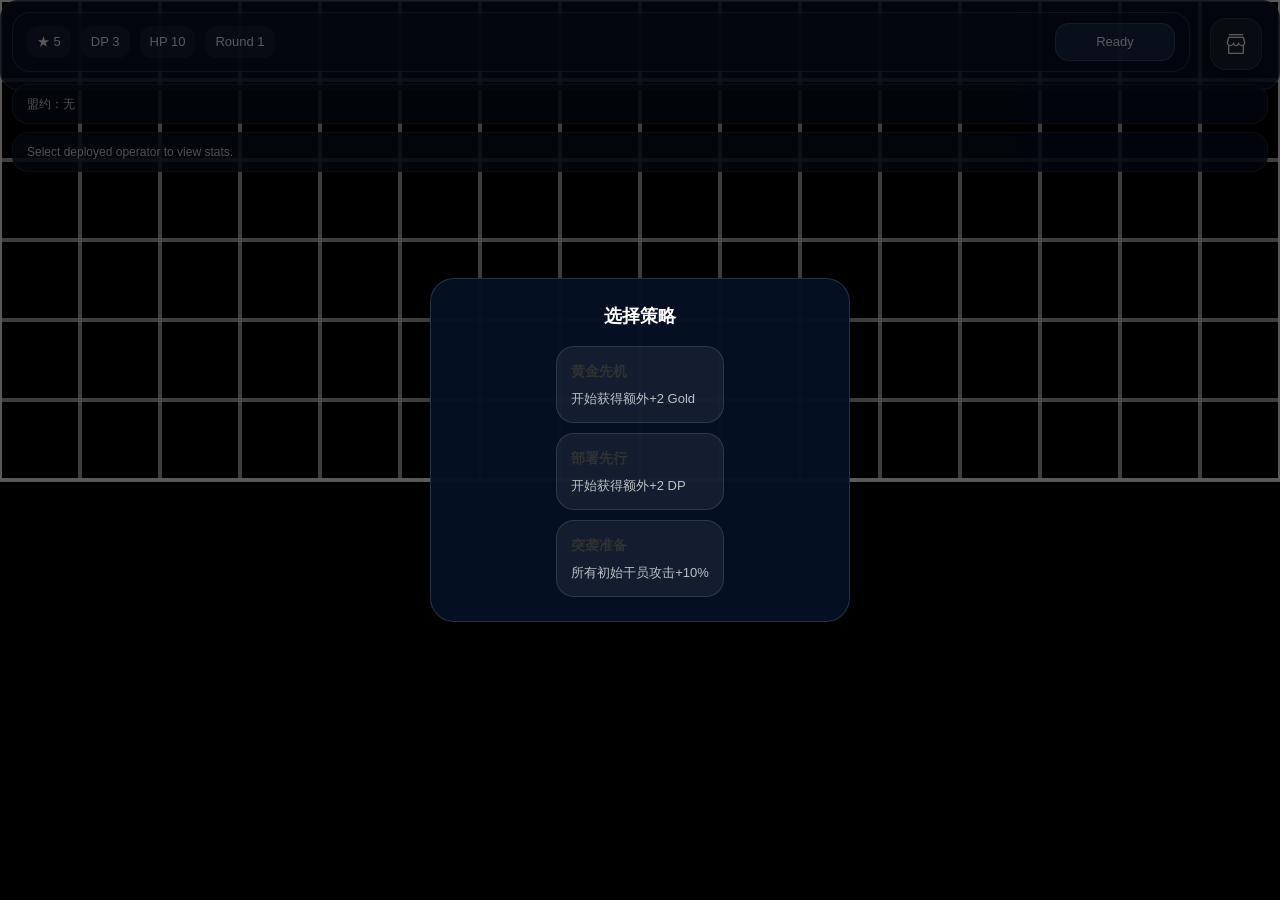
==== commit 5ded964c: "nice" ====
--- a/game.html
+++ b/game.html
@@ -23,6 +23,7 @@
                     <button id="phase-button" class="phase-button">准备</button>
                 </div>
                 <div id="covenant-bar" class="covenant-bar">盟约：无</div>
+                <div id="unit-info" class="unit-info">Select deployed operator to view stats.</div>
                 <div id="hand-panel" class="hand-panel"></div>
             </div>
             <div id="shop-toggle" class="shop-toggle" aria-label="打开商店" role="button">
--- a/css/game.css
+++ b/css/game.css
@@ -43,7 +43,7 @@
     position: absolute;
     top: 12px;
     left: 12px;
-    right: 12px;
+    right: 90px;
     padding: 10px 14px;
     gap: 10px;
     border-radius: 18px;
@@ -95,8 +95,39 @@
     pointer-events: auto;
 }
 
+.unit-info {
+    position: absolute;
+    top: 132px;
+    left: 12px;
+    right: 12px;
+    padding: 10px 14px;
+    border-radius: 16px;
+    background: rgba(6, 16, 36, 0.84);
+    border: 1px solid rgba(255, 255, 255, 0.1);
+    color: #d0e8ff;
+    font-size: 12px;
+    pointer-events: auto;
+    z-index: 22;
+}
+
+.drag-preview {
+    position: absolute;
+    pointer-events: none;
+    font-size: 14px;
+    letter-spacing: 0.02em;
+    user-select: none;
+    display: inline-flex;
+    align-items: center;
+    justify-content: center;
+    padding: 8px 12px;
+    background: rgba(10, 18, 45, 0.85);
+    border-radius: 14px;
+    border: 1px solid rgba(255, 255, 255, 0.16);
+    color: #fff;
+    z-index: 40;
+}
+
 .hand-panel {
-    position: absolute;
     bottom: 16px;
     left: 12px;
     right: 12px;
@@ -145,7 +176,7 @@
 
 .shop-toggle {
     position: absolute;
-    top: 18px;
+    top: 84px;
     right: 18px;
     width: 52px;
     height: 52px;
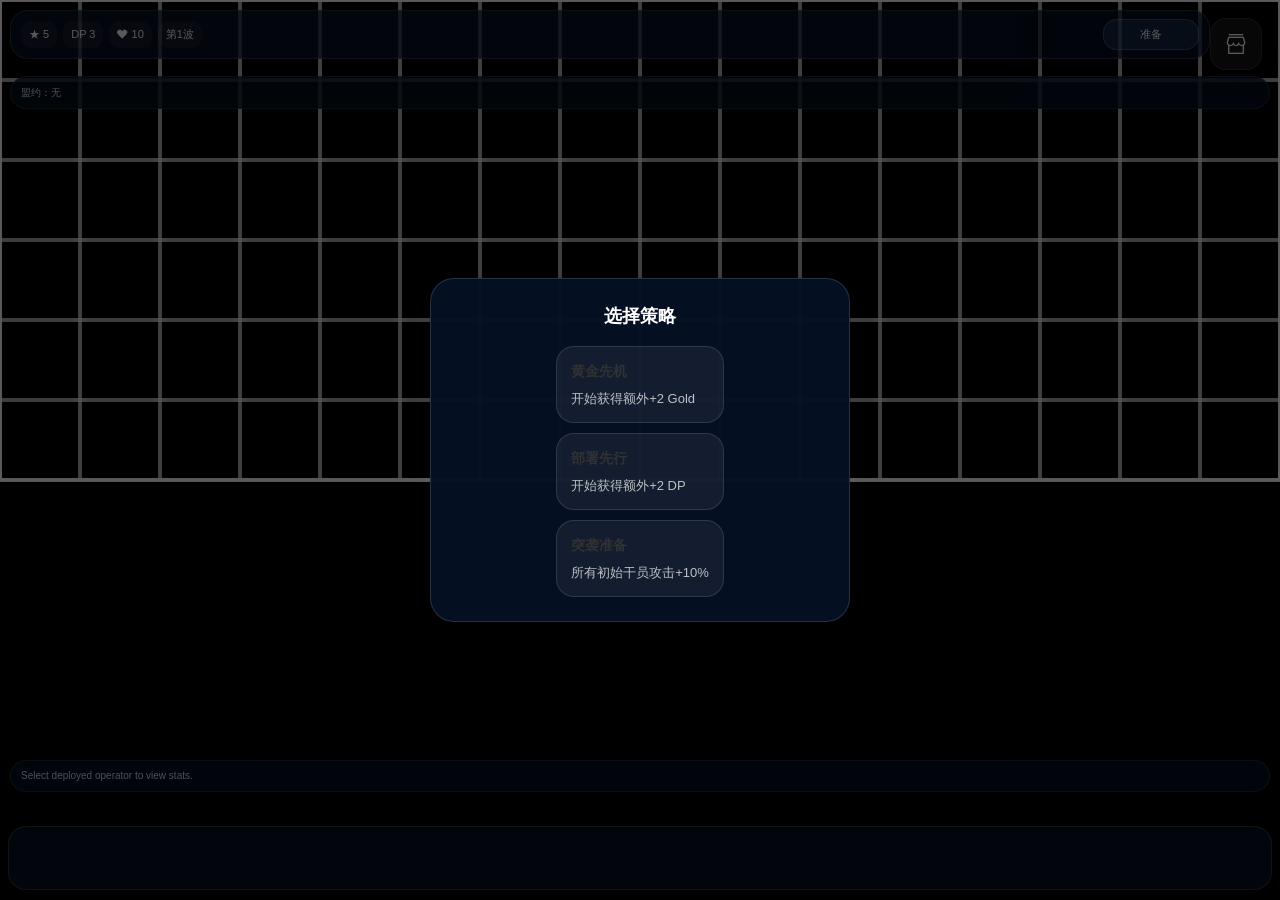
==== commit cb50a0ea: "nice" ====
--- a/game.html
+++ b/game.html
@@ -16,10 +16,10 @@
             <div id="game-container"></div>
             <div id="battle-ui" class="battle-ui">
                 <div id="status-bar" class="status-bar">
-                    <span id="gold-value">★0</span>
-                    <span id="dp-value">DP 0</span>
-                    <span id="hp-value">HP 0</span>
-                    <span id="round-value">Round 0</span>
+                    <span id="gold-value" title="金币">★0</span>
+                    <span id="dp-value" title="部署点">DP 0</span>
+                    <span id="hp-value" title="生命">❤0</span>
+                    <span id="round-value" title="当前波次">第0波</span>
                     <button id="phase-button" class="phase-button">准备</button>
                 </div>
                 <div id="covenant-bar" class="covenant-bar">盟约：无</div>
--- a/css/game.css
+++ b/css/game.css
@@ -1,24 +1,26 @@
-#app, body, html, #game-container * {
-    width: 100vw;
-    height: 100vh;
-    display: flex;
-    flex-direction: column;
-    justify-content: center;
-    align-items: center;
+html, body {
+    width: 100%;
+    height: 100%;
     margin: 0;
     padding: 0;
-    image-rendering: pixelated;
+    overflow: hidden;
     background-color: #000;
-    position: absolute;
-    left: 0;
-    top: 0;
-    z-index: 1;
+    font-family: "Noto Sans SC", "Microsoft YaHei", "PingFang SC", "Helvetica Neue", Arial, sans-serif;
+    -webkit-font-smoothing: antialiased;
+    -moz-osx-font-smoothing: grayscale;
+}
+
+#app, #game-container {
+    width: 100%;
+    height: 100%;
+    position: relative;
 }
 
 * {
     user-select: none;
     outline: none;
     cursor: none;
+    box-sizing: border-box;
 }
 
 #dark {
@@ -37,6 +39,11 @@
     inset: 0;
     pointer-events: none;
     z-index: 20;
+    display: flex;
+    flex-direction: column;
+    justify-content: space-between;
+    gap: 8px;
+    padding: 12px 12px 14px;
 }
 
 .status-bar {
@@ -97,17 +104,22 @@
 
 .unit-info {
     position: absolute;
-    top: 132px;
+    top: 110px;
     left: 12px;
     right: 12px;
-    padding: 10px 14px;
+    padding: 8px 12px;
     border-radius: 16px;
-    background: rgba(6, 16, 36, 0.84);
+    background: rgba(6, 16, 36, 0.8);
     border: 1px solid rgba(255, 255, 255, 0.1);
     color: #d0e8ff;
-    font-size: 12px;
+    font-size: 11px;
+    line-height: 1.4;
     pointer-events: auto;
     z-index: 22;
+}
+
+.covenant-bar {
+    top: 76px;
 }
 
 .drag-preview {
@@ -128,17 +140,20 @@
 }
 
 .hand-panel {
-    bottom: 16px;
-    left: 12px;
-    right: 12px;
-    min-height: 90px;
-    padding: 10px;
+    position: absolute;
+    bottom: 12px;
+    left: 10px;
+    right: 10px;
+    min-height: 72px;
+    max-height: 24vh;
+    padding: 10px 10px 8px;
     border-radius: 18px;
     display: flex;
-    gap: 10px;
-    flex-wrap: wrap;
-    align-items: center;
-    background: rgba(10, 18, 45, 0.84);
+    gap: 8px;
+    flex-wrap: nowrap;
+    align-items: center;
+    overflow-x: auto;
+    background: rgba(10, 18, 45, 0.86);
     border: 1px solid rgba(255, 255, 255, 0.16);
     pointer-events: auto;
 }
@@ -306,6 +321,76 @@
     font-size: 13px;
 }
 
+@media (max-width: 960px), (max-aspect-ratio: 21/9), (max-height: 520px) {
+    .status-bar {
+        top: 10px;
+        left: 10px;
+        right: 70px;
+        padding: 8px 10px;
+        gap: 6px;
+        font-size: 11px;
+    }
+
+    .status-bar span {
+        padding: 5px 8px;
+        border-radius: 10px;
+    }
+
+    .phase-button {
+        min-width: 96px;
+        padding: 6px 10px;
+        font-size: 11px;
+    }
+
+    .covenant-bar,
+    .unit-info {
+        right: 10px;
+        left: 10px;
+        padding: 8px 10px;
+        font-size: 10px;
+    }
+
+    .unit-info {
+        top: auto;
+        bottom: 108px;
+    }
+
+    .hand-panel {
+        bottom: 10px;
+        left: 8px;
+        right: 8px;
+        min-height: 64px;
+        padding: 8px 8px 6px;
+        gap: 6px;
+    }
+
+    .hand-card {
+        width: 96px;
+        min-height: 62px;
+        padding: 8px;
+        font-size: 11px;
+    }
+
+    .hand-card .label {
+        padding: 3px 5px;
+        font-size: 10px;
+    }
+
+    .shop-toggle {
+        top: 10px;
+        right: 10px;
+        width: 48px;
+        height: 48px;
+    }
+
+    .shop-panel {
+        width: min(320px, 50vw);
+        top: 80px;
+        right: 10px;
+        max-height: calc(100vh - 100px);
+    }
+}
+
 .shop-item .item-type {
     font-size: 11px;
     padding: 4px 6px;
